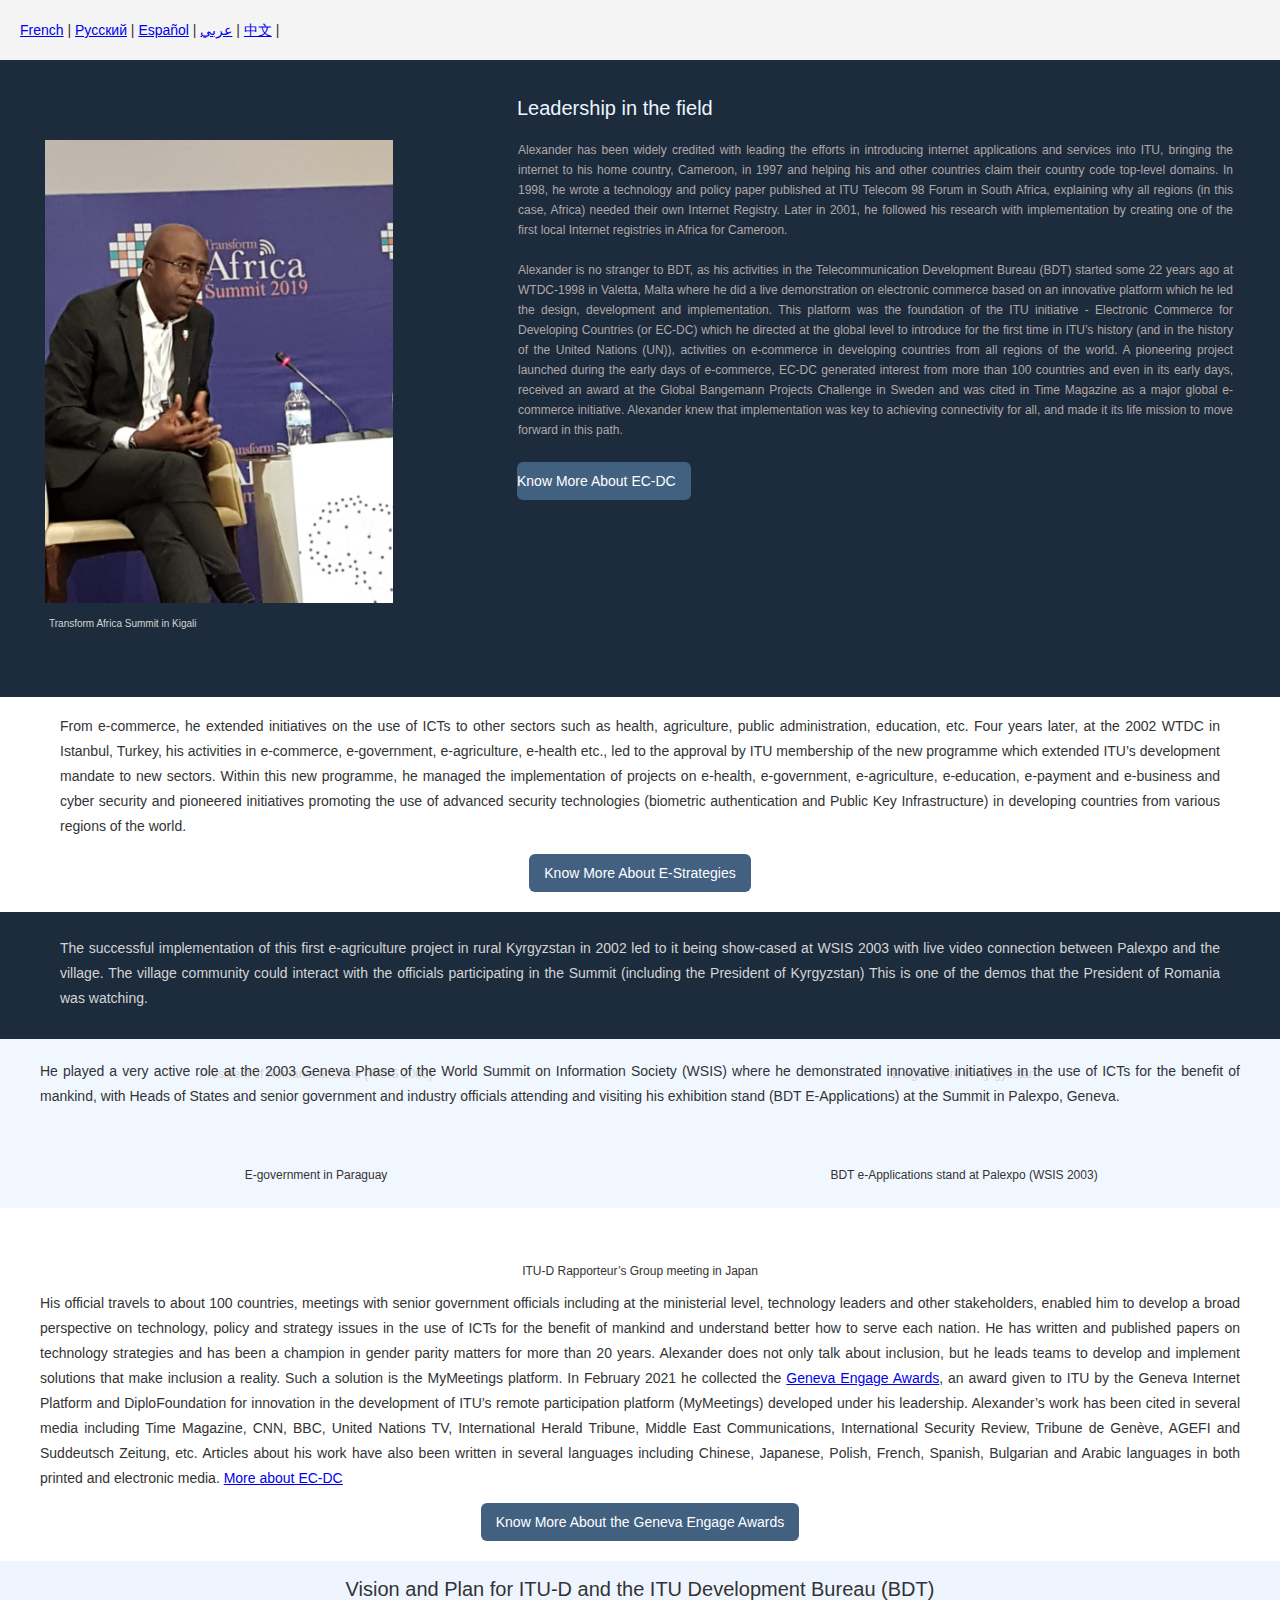
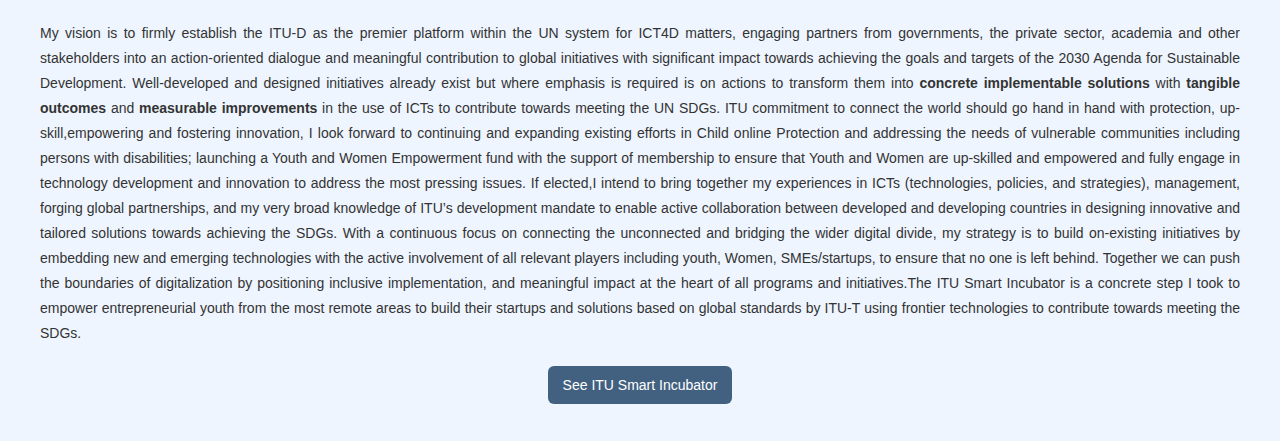
==== activities.html @ 1b5bf7fe "brougth the activities in the same server" ====
<!DOCTYPE html><!-- Last Published: Wed Jun 15 2022 02:42:24 GMT+0000 (Coordinated Universal Time) -->
<html>
<head>
    <meta charset="utf-8"/>
    <title>N4BDT Activities</title>
    <link href="./styles/da8c0a6a6.css" rel="stylesheet" type="text/css"/>
    <script src="webfont.js" type="text/javascript"></script>
    <script type="text/javascript">
        WebFont.load({  google: {    families: ["Montserrat:100,100italic,200,200italic,300,300italic,400,400italic,500,500italic,600,600italic,700,700italic,800,800italic,900,900italic","Droid Sans:400,700","Roboto:100,100italic,300,300italic,regular,italic,500,500italic,700,700italic,900,900italic"]  }});
    </script>
    <!--[if lt IE 9]><script src="https://cdnjs.cloudflare.com/ajax/libs/html5shiv/3.7.3/html5shiv.min.js" type="text/javascript"></script><![endif]-->
    <script type="text/javascript">!function(o,c){var n=c.documentElement,t=" w-mod-";n.className+=t+"js",("ontouchstart"in o||o.DocumentTouch&&c instanceof DocumentTouch)&&(n.className+=t+"touch")}(window,document);</script>
    <link href="./img/favicon.ico" rel="shortcut icon" type="image/x-icon"/>
    <link href="./img/webclip.png" rel="apple-touch-icon"/>
    <script async="" src="https://www.googletagmanager.com/gtag/js?id=UA-208286890-1"></script>
    <script type="text/javascript">
        window.dataLayer = window.dataLayer || [];function gtag(){dataLayer.push(arguments);}gtag('js', new Date());gtag('config', 'UA-208286890-1', {'anonymize_ip': false});
    </script>
</head>
<body class="body-4">
   <header id="nav" class="sticky-nav">
        <a href="https://fr.n4bdt.org">French</a> |
        <a href="https://ru.n4bdt.org">Русский</a> |
        <a href="https://sp.n4bdt.org">Español</a> |
        <a href="https://ar.n4bdt.org">عربي</a> |
        <a href="https://ch.n4bdt.org">中文</a> |
    </header>
    <div class="div-block-2" style="margin-top: 0px !important">
        <div class="w-layout-grid grid-2">
            <div>
                <img src="./img/image219.jpeg" loading="lazy" alt="" class="image-25"/>
                <p class="paragraph-32">Transform Africa Summit in Kigali</p>
            </div>
            <div class="div-block-3">
                <h1 class="heading-3">
                    <strong class="bold-text-4">Leadership in the field</strong>
                </h1>
                <p class="paragraph-4">Alexander has been widely credited with leading the efforts in introducing internet applications and services into ITU, bringing the internet to his home country, Cameroon, in 1997 and helping his and other countries claim their country code top-level domains. In 1998, he wrote a technology and policy paper published at ITU Telecom 98 Forum in South Africa, explaining why all regions (in this case, Africa) needed their own Internet Registry.  Later in 2001, he followed his research with implementation by creating one of the first local Internet registries in Africa for Cameroon.<br/><br/>Alexander is no stranger to BDT, as his<span> </span>activities in the Telecommunication Development Bureau (BDT) started some 22 years ago at WTDC-1998 in Valetta, Malta where he did a live demonstration on electronic commerce based on an innovative platform which he led the design, development and implementation. This platform was the foundation of the ITU initiative - Electronic Commerce for Developing Countries (or EC-DC) which he directed at the global level to introduce for the first time in ITU’s history (and in the history of the United Nations (UN)), activities on e-commerce in developing countries from all regions of the world. A pioneering project launched during the early days of e-commerce, EC-DC generated interest from more than 100 countries and even in its early days, received an award at the Global Bangemann Projects Challenge in Sweden and was cited in Time Magazine as a major global e-commerce initiative. Alexander knew that implementation was key to achieving connectivity for all, and made it its life mission to move forward in this path.</p>
                <a href="./docs/ecomercefordevcountries.pdf" target="_blank" class="button w-button">Know More About EC-DC</a>
            </div>
        </div>
    </div>
    <div class="div-block-4">
        <p class="paragraph-5">From e-commerce, he extended initiatives on the use of ICTs to other sectors such as health, agriculture, public administration, education, etc. Four years later, at the 2002 WTDC in Istanbul, Turkey, his activities in e-commerce, e-government, e-agriculture, e-health etc., led to the approval by ITU membership of the new programme which extended ITU’s development mandate to new sectors. Within this new programme, he managed the implementation of projects on e-health, e-government, e-agriculture, e-education, e-payment and e-business and cyber security and pioneered initiatives promoting the use of advanced security technologies (biometric authentication and Public Key Infrastructure) in developing countries from various regions of the world. </p>
        <div class="container w-container">
            <a href="./docs/estrategy.pdf" target="_blank" class="button-4 w-button">Know More About E-Strategies</a>
        </div>
    </div>
    <div class="div-block-6">
        <div class="div-block-14">
            <p class="paragraph-25">The successful implementation of this first e-agriculture project in rural Kyrgyzstan in 2002 led to it being show-cased at WSIS 2003 with live video connection between Palexpo and the village. The village community could interact with the officials participating in the Summit (including the President of Kyrgyzstan)  This is one of the demos that the President of Romania was watching.</p>
        </div>
        <div class="w-layout-grid grid-9">
            <div>
                <img src="./img/image729.jpeg" loading="lazy" sizes="(max-width: 991px) 80vw, 724px" srcset="https://uploads-ssl.webflow.com/611255f95ae491f7e7620aaa/6112893c8673d659bdb9cbd0_image7-29-p-500.jpeg 500w, https://uploads-ssl.webflow.com/611255f95ae491f7e7620aaa/6112893c8673d659bdb9cbd0_image7-29.jpeg 724w" alt="" class="image-21"/>
                <p class="caption">President of Romania at stand (WSIS 2003)</p>
            </div>
            <div>
                <img src="./img/image423.png" loading="lazy" sizes="(max-width: 2555px) 80vw, 2044px" srcset="https://uploads-ssl.webflow.com/611255f95ae491f7e7620aaa/6115574968151b0cdbc6b44f_image4-23-p-500.png 500w, https://uploads-ssl.webflow.com/611255f95ae491f7e7620aaa/6115574968151b0cdbc6b44f_image4-23-p-800.png 800w, https://uploads-ssl.webflow.com/611255f95ae491f7e7620aaa/6115574968151b0cdbc6b44f_image4-23.png 2044w" alt="" class="image-22"/>
                <p class="caption">E-agriculture in Kyrgyzstan</p>
            </div>
        </div>
    </div>
    <div class="div-block-15">
        <div>
            <p class="paragraph-28">He played a very active role at the 2003 Geneva Phase of the World Summit on Information Society (WSIS) where he demonstrated innovative initiatives in the use of ICTs for the benefit of mankind, with Heads of States and senior government and industry officials attending and visiting his exhibition stand (BDT E-Applications) at the Summit in Palexpo, Geneva.<br/></p>
            <div class="w-layout-grid grid-11">
                <div>
                    <img src="./img/image525.png" loading="lazy" sizes="(max-width: 3025px) 80vw, 2420px" srcset="https://uploads-ssl.webflow.com/611255f95ae491f7e7620aaa/611557494b06390a2fb1e09f_image5-25-p-500.png 500w, https://uploads-ssl.webflow.com/611255f95ae491f7e7620aaa/611557494b06390a2fb1e09f_image5-25-p-800.png 800w, https://uploads-ssl.webflow.com/611255f95ae491f7e7620aaa/611557494b06390a2fb1e09f_image5-25-p-1080.png 1080w, https://uploads-ssl.webflow.com/611255f95ae491f7e7620aaa/611557494b06390a2fb1e09f_image5-25.png 2420w" alt="" class="image-23"/>
                    <p class="caption2">E-government in Paraguay</p>
                </div>
                <div>
                    <img src="./img/image831.png" loading="lazy" sizes="(max-width: 3025px) 80vw, 2420px" srcset="https://uploads-ssl.webflow.com/611255f95ae491f7e7620aaa/6115598e694b5a31dc056002_image8-31%201-p-500.png 500w, https://uploads-ssl.webflow.com/611255f95ae491f7e7620aaa/6115598e694b5a31dc056002_image8-31%201-p-800.png 800w, https://uploads-ssl.webflow.com/611255f95ae491f7e7620aaa/6115598e694b5a31dc056002_image8-31%201-p-1080.png 1080w, https://uploads-ssl.webflow.com/611255f95ae491f7e7620aaa/6115598e694b5a31dc056002_image8-31%201.png 2420w" alt="" class="image-24"/>
                    <p class="caption2">BDT e-Applications stand at Palexpo (WSIS 2003)</p>
                </div>
            </div>
        </div>
    </div>
    <div class="div-block-9">
        <img src="./img/image627.jpeg" loading="lazy" sizes="(max-width: 1439px) 100vw, (max-width: 1919px) 87vw, 1523px" srcset="https://uploads-ssl.webflow.com/611255f95ae491f7e7620aaa/61127cfb7c02cfc8adfd0aab_image6-27-p-500.jpeg 500w, https://uploads-ssl.webflow.com/611255f95ae491f7e7620aaa/61127cfb7c02cfc8adfd0aab_image6-27-p-1080.jpeg 1080w, https://uploads-ssl.webflow.com/611255f95ae491f7e7620aaa/61127cfb7c02cfc8adfd0aab_image6-27.jpeg 1484w" alt="" class="image-6"/>
        <p class="paragraph-14">ITU-D Rapporteur’s Group meeting in Japan</p>
        <p class="paragraph-13">His official travels to about 100 countries, meetings with senior government officials including at the ministerial level, technology leaders and other stakeholders, enabled him to develop a broad perspective on technology, policy and strategy issues in the use of ICTs for the benefit of mankind and understand better how to serve each nation.  He has written and published papers on technology strategies and has been a champion in gender parity matters for more than 20 years.  Alexander does not only talk about inclusion, but he leads teams to develop and implement solutions that make inclusion a reality. Such a solution is the MyMeetings platform. In February 2021 he collected the 
            <a href="https://drive.google.com/file/d/1kHCdDed9Z9CVtjEXbZusW13qW_xwIdVW/view?usp=sharing" target="_blank">Geneva Engage Awards</a>, an award given to ITU by the Geneva Internet Platform and DiploFoundation for innovation in the development of ITU’s remote participation platform (MyMeetings) developed under his leadership. Alexander’s work has been cited in several media including Time Magazine, CNN, BBC, United Nations TV, International Herald Tribune, Middle East Communications, International Security Review, Tribune de Genève, AGEFI and Suddeutsch Zeitung, etc. Articles about his work have also been written in several languages including Chinese, Japanese, Polish, French, Spanish, Bulgarian and Arabic languages in both printed and electronic media. 
            <a href="./docs/ECDC.pdf">More about EC-DC</a>
        </p>
    </div>
    <div class="container-3 w-container">
        <a href="#" class="button-5 w-button">Know More About the Geneva Engage Awards</a>
    </div>
    <div class="div-block-12">
        <h1 class="heading-8">
            <strong class="bold-text-6">Vision and Plan for ITU-D and the ITU Development Bureau (BDT)</strong>
        </h1>
        <p class="paragraph-18">My vision is to firmly establish the ITU-D as the premier platform within the UN system for ICT4D matters, engaging partners from governments, the private sector, academia and other stakeholders into an action-oriented dialogue and meaningful contribution to global initiatives with significant impact towards achieving the goals and targets of the 2030 Agenda for Sustainable Development.  Well-developed and designed initiatives already exist but where emphasis is required is on actions to transform them into <strong>concrete implementable solutions</strong> with <strong>tangible outcomes</strong> and <strong>measurable improvements</strong> in the use of ICTs to contribute towards meeting the UN SDGs. ITU commitment to connect the world should go hand in hand with protection, up-skill,empowering and fostering innovation, I look forward to continuing and expanding existing efforts in Child online Protection and addressing the needs of vulnerable communities including persons with disabilities; launching a Youth and  Women Empowerment fund with the support of membership to ensure that Youth and Women are up-skilled and empowered and fully engage in technology development and innovation to address the most pressing issues. If elected,I intend to bring together my experiences in ICTs (technologies, policies, and strategies), management, forging global partnerships, and my very broad knowledge of ITU’s development mandate to enable active collaboration between developed and developing countries in designing innovative and tailored solutions towards achieving the SDGs. With a continuous focus on connecting the unconnected and bridging the wider digital divide, my strategy is to build on-existing initiatives by embedding new and emerging technologies with the active involvement of all relevant players including youth, Women, SMEs/startups, to ensure that no one is left behind. Together we can push the boundaries of digitalization by positioning inclusive implementation, and meaningful impact at the heart of all programs and initiatives.The ITU Smart Incubator is a concrete step I took to empower entrepreneurial youth from the most remote areas to build their startups and solutions based on global standards by ITU-T using frontier technologies to contribute towards meeting the SDGs.</p>
        <div class="container-4 w-container">
            <a href="https://incubator.itu.int/" target="_blank" class="button-6 w-button">See ITU Smart Incubator</a>
        </div>
    </div>
    <div class="div-block-16">
    </div>
    <script src="./scripts/jquery.js" type="text/javascript" integrity="sha256-9/aliU8dGd2tb6OSsuzixeV4y/faTqgFtohetphbbj0=" crossorigin="anonymous"></script>
    <script src="./scripts/webflow.js" type="text/javascript"></script>
    <!--[if lte IE 9]><script src="//cdnjs.cloudflare.com/ajax/libs/placeholders/3.0.2/placeholders.min.js"></script><![endif]-->
</body>
</html>
---- styles/da8c0a6a6.css ----
/* Generated on: Wed Jun 15 2022 02:42:23 GMT+0000 (Coordinated Universal Time) */
/* ==========================================================================
   normalize.css v3.0.3 | MIT License | github.com/necolas/normalize.css 
   ========================================================================== */
/*! normalize.css v3.0.3 | MIT License | github.com/necolas/normalize.css */html{font-family:sans-serif;-ms-text-size-adjust:100%;-webkit-text-size-adjust:100%}body{margin:0}article,aside,details,figcaption,figure,footer,header,hgroup,main,menu,nav,section,summary{display:block}audio,canvas,progress,video{display:inline-block;vertical-align:baseline}audio:not([controls]){display:none;height:0}[hidden],template{display:none}a{background-color:transparent}a:active,a:hover{outline:0}abbr[title]{border-bottom:1px dotted}b,strong{font-weight:bold}dfn{font-style:italic}h1{font-size:2em;margin:.67em 0}mark{background:#ff0;color:#000}small{font-size:80%}sub,sup{font-size:75%;line-height:0;position:relative;vertical-align:baseline}sup{top:-0.5em}sub{bottom:-0.25em}img{border:0}svg:not(:root){overflow:hidden}figure{margin:1em 40px}hr{box-sizing:content-box;height:0}pre{overflow:auto}code,kbd,pre,samp{font-family:monospace,monospace;font-size:1em}button,input,optgroup,select,textarea{color:inherit;font:inherit;margin:0}button{overflow:visible}button,select{text-transform:none}button,html input[type="button"],input[type="reset"]{-webkit-appearance:button;cursor:pointer}button[disabled],html input[disabled]{cursor:default}button::-moz-focus-inner,input::-moz-focus-inner{border:0;padding:0}input{line-height:normal}input[type='checkbox'],input[type='radio']{box-sizing:border-box;padding:0}input[type='number']::-webkit-inner-spin-button,input[type='number']::-webkit-outer-spin-button{height:auto}input[type='search']{-webkit-appearance:none}input[type='search']::-webkit-search-cancel-button,input[type='search']::-webkit-search-decoration{-webkit-appearance:none}fieldset{border:1px solid #c0c0c0;margin:0 2px;padding:.35em .625em .75em}legend{border:0;padding:0}textarea{overflow:auto}optgroup{font-weight:bold}table{border-collapse:collapse;border-spacing:0}td,th{padding:0}

/* ==========================================================================
   Start of base Webflow CSS - If you're looking for some ultra-clean CSS, skip the boilerplate and see the unminified code below.
   ========================================================================== */
   @font-face{font-family:'webflow-icons';src:url("[data-uri]") format('truetype');font-weight:normal;font-style:normal}[class^="w-icon-"],[class*=" w-icon-"]{font-family:'webflow-icons' !important;speak:none;font-style:normal;font-weight:normal;font-variant:normal;text-transform:none;line-height:1;-webkit-font-smoothing:antialiased;-moz-osx-font-smoothing:grayscale}.w-icon-slider-right:before{content:"\e600"}.w-icon-slider-left:before{content:"\e601"}.w-icon-nav-menu:before{content:"\e602"}.w-icon-arrow-down:before,.w-icon-dropdown-toggle:before{content:"\e603"}.w-icon-file-upload-remove:before{content:"\e900"}.w-icon-file-upload-icon:before{content:"\e903"}*{-webkit-box-sizing:border-box;-moz-box-sizing:border-box;box-sizing:border-box}html{height:100%}body{margin:0;min-height:100%;background-color:#fff;font-family:Arial,sans-serif;font-size:14px;line-height:20px;color:#333}img{max-width:100%;vertical-align:middle;display:inline-block}html.w-mod-touch *{background-attachment:scroll !important}.w-block{display:block}.w-inline-block{max-width:100%;display:inline-block}.w-clearfix:before,.w-clearfix:after{content:" ";display:table;grid-column-start:1;grid-row-start:1;grid-column-end:2;grid-row-end:2}.w-clearfix:after{clear:both}.w-hidden{display:none}.w-button{display:inline-block;padding:9px 15px;background-color:#3898EC;color:white;border:0;line-height:inherit;text-decoration:none;cursor:pointer;border-radius:0}input.w-button{-webkit-appearance:button}html[data-w-dynpage] [data-w-cloak]{color:transparent !important}.w-webflow-badge,.w-webflow-badge *{position:static;left:auto;top:auto;right:auto;bottom:auto;z-index:auto;display:block;visibility:visible;overflow:visible;overflow-x:visible;overflow-y:visible;box-sizing:border-box;width:auto;height:auto;max-height:none;max-width:none;min-height:0;min-width:0;margin:0;padding:0;float:none;clear:none;border:0 none transparent;border-radius:0;background:none;background-image:none;background-position:0 0;background-size:auto auto;background-repeat:repeat;background-origin:padding-box;background-clip:border-box;background-attachment:scroll;background-color:transparent;box-shadow:none;opacity:1;transform:none;transition:none;direction:ltr;font-family:inherit;font-weight:inherit;color:inherit;font-size:inherit;line-height:inherit;font-style:inherit;font-variant:inherit;text-align:inherit;letter-spacing:inherit;text-decoration:inherit;text-indent:0;text-transform:inherit;list-style-type:disc;text-shadow:none;font-smoothing:auto;vertical-align:baseline;cursor:inherit;white-space:inherit;word-break:normal;word-spacing:normal;word-wrap:normal}.w-webflow-badge{position:fixed !important;display:inline-block !important;visibility:visible !important;z-index:2147483647 !important;top:auto !important;right:12px !important;bottom:12px !important;left:auto !important;color:#AAADB0 !important;background-color:#fff !important;border-radius:3px !important;padding:6px 8px 6px 6px !important;font-size:12px !important;opacity:1 !important;line-height:14px !important;text-decoration:none !important;transform:none !important;margin:0 !important;width:auto !important;height:auto !important;overflow:visible !important;white-space:nowrap;box-shadow:0 0 0 1px rgba(0,0,0,0.1),0 1px 3px rgba(0,0,0,0.1);cursor:pointer}.w-webflow-badge>img{display:inline-block !important;visibility:visible !important;opacity:1 !important;vertical-align:middle !important}h1,h2,h3,h4,h5,h6{font-weight:bold;margin-bottom:10px}h1{font-size:38px;line-height:44px;margin-top:20px}h2{font-size:32px;line-height:36px;margin-top:20px}h3{font-size:24px;line-height:30px;margin-top:20px}h4{font-size:18px;line-height:24px;margin-top:10px}h5{font-size:14px;line-height:20px;margin-top:10px}h6{font-size:12px;line-height:18px;margin-top:10px}p{margin-top:0;margin-bottom:10px}blockquote{margin:0 0 10px 0;padding:10px 20px;border-left:5px solid #E2E2E2;font-size:18px;line-height:22px}figure{margin:0;margin-bottom:10px}figcaption{margin-top:5px;text-align:center}ul,ol{margin-top:0;margin-bottom:10px;padding-left:40px}.w-list-unstyled{padding-left:0;list-style:none}.w-embed:before,.w-embed:after{content:" ";display:table;grid-column-start:1;grid-row-start:1;grid-column-end:2;grid-row-end:2}.w-embed:after{clear:both}.w-video{width:100%;position:relative;padding:0}.w-video iframe,.w-video object,.w-video embed{position:absolute;top:0;left:0;width:100%;height:100%;border:none}fieldset{padding:0;margin:0;border:0}button,html input[type='button'],input[type='reset']{border:0;cursor:pointer;-webkit-appearance:button}.w-form{margin:0 0 15px}.w-form-done{display:none;padding:20px;text-align:center;background-color:#dddddd}.w-form-fail{display:none;margin-top:10px;padding:10px;background-color:#ffdede}label{display:block;margin-bottom:5px;font-weight:bold}.w-input,.w-select{display:block;width:100%;height:38px;padding:8px 12px;margin-bottom:10px;font-size:14px;line-height:1.42857143;color:#333333;vertical-align:middle;background-color:#ffffff;border:1px solid #cccccc}.w-input:-moz-placeholder,.w-select:-moz-placeholder{color:#999}.w-input::-moz-placeholder,.w-select::-moz-placeholder{color:#999;opacity:1}.w-input:-ms-input-placeholder,.w-select:-ms-input-placeholder{color:#999}.w-input::-webkit-input-placeholder,.w-select::-webkit-input-placeholder{color:#999}.w-input:focus,.w-select:focus{border-color:#3898EC;outline:0}.w-input[disabled],.w-select[disabled],.w-input[readonly],.w-select[readonly],fieldset[disabled] .w-input,fieldset[disabled] .w-select{cursor:not-allowed;background-color:#eeeeee}textarea.w-input,textarea.w-select{height:auto}.w-select{background-color:#f3f3f3}.w-select[multiple]{height:auto}.w-form-label{display:inline-block;cursor:pointer;font-weight:normal;margin-bottom:0}.w-radio{display:block;margin-bottom:5px;padding-left:20px}.w-radio:before,.w-radio:after{content:" ";display:table;grid-column-start:1;grid-row-start:1;grid-column-end:2;grid-row-end:2}.w-radio:after{clear:both}.w-radio-input{margin:4px 0 0;margin-top:1px \9;line-height:normal;float:left;margin-left:-20px}.w-radio-input{margin-top:3px}.w-file-upload{display:block;margin-bottom:10px}.w-file-upload-input{width:.1px;height:.1px;opacity:0;overflow:hidden;position:absolute;z-index:-100}.w-file-upload-default,.w-file-upload-uploading,.w-file-upload-success{display:inline-block;color:#333333}.w-file-upload-error{display:block;margin-top:10px}.w-file-upload-default.w-hidden,.w-file-upload-uploading.w-hidden,.w-file-upload-error.w-hidden,.w-file-upload-success.w-hidden{display:none}.w-file-upload-uploading-btn{display:flex;font-size:14px;font-weight:normal;cursor:pointer;margin:0;padding:8px 12px;border:1px solid #cccccc;background-color:#fafafa}.w-file-upload-file{display:flex;flex-grow:1;justify-content:space-between;margin:0;padding:8px 9px 8px 11px;border:1px solid #cccccc;background-color:#fafafa}.w-file-upload-file-name{font-size:14px;font-weight:normal;display:block}.w-file-remove-link{margin-top:3px;margin-left:10px;width:auto;height:auto;padding:3px;display:block;cursor:pointer}.w-icon-file-upload-remove{margin:auto;font-size:10px}.w-file-upload-error-msg{display:inline-block;color:#ea384c;padding:2px 0}.w-file-upload-info{display:inline-block;line-height:38px;padding:0 12px}.w-file-upload-label{display:inline-block;font-size:14px;font-weight:normal;cursor:pointer;margin:0;padding:8px 12px;border:1px solid #cccccc;background-color:#fafafa}.w-icon-file-upload-icon,.w-icon-file-upload-uploading{display:inline-block;margin-right:8px;width:20px}.w-icon-file-upload-uploading{height:20px}.w-container{margin-left:auto;margin-right:auto;max-width:940px}.w-container:before,.w-container:after{content:" ";display:table;grid-column-start:1;grid-row-start:1;grid-column-end:2;grid-row-end:2}.w-container:after{clear:both}.w-container .w-row{margin-left:-10px;margin-right:-10px}.w-row:before,.w-row:after{content:" ";display:table;grid-column-start:1;grid-row-start:1;grid-column-end:2;grid-row-end:2}.w-row:after{clear:both}.w-row .w-row{margin-left:0;margin-right:0}.w-col{position:relative;float:left;width:100%;min-height:1px;padding-left:10px;padding-right:10px}.w-col .w-col{padding-left:0;padding-right:0}.w-col-1{width:8.33333333%}.w-col-2{width:16.66666667%}.w-col-3{width:25%}.w-col-4{width:33.33333333%}.w-col-5{width:41.66666667%}.w-col-6{width:50%}.w-col-7{width:58.33333333%}.w-col-8{width:66.66666667%}.w-col-9{width:75%}.w-col-10{width:83.33333333%}.w-col-11{width:91.66666667%}.w-col-12{width:100%}.w-hidden-main{display:none !important}@media screen and (max-width:991px){.w-container{max-width:728px}.w-hidden-main{display:inherit !important}.w-hidden-medium{display:none !important}.w-col-medium-1{width:8.33333333%}.w-col-medium-2{width:16.66666667%}.w-col-medium-3{width:25%}.w-col-medium-4{width:33.33333333%}.w-col-medium-5{width:41.66666667%}.w-col-medium-6{width:50%}.w-col-medium-7{width:58.33333333%}.w-col-medium-8{width:66.66666667%}.w-col-medium-9{width:75%}.w-col-medium-10{width:83.33333333%}.w-col-medium-11{width:91.66666667%}.w-col-medium-12{width:100%}.w-col-stack{width:100%;left:auto;right:auto}}@media screen and (max-width:767px){.w-hidden-main{display:inherit !important}.w-hidden-medium{display:inherit !important}.w-hidden-small{display:none !important}.w-row,.w-container .w-row{margin-left:0;margin-right:0}.w-col{width:100%;left:auto;right:auto}.w-col-small-1{width:8.33333333%}.w-col-small-2{width:16.66666667%}.w-col-small-3{width:25%}.w-col-small-4{width:33.33333333%}.w-col-small-5{width:41.66666667%}.w-col-small-6{width:50%}.w-col-small-7{width:58.33333333%}.w-col-small-8{width:66.66666667%}.w-col-small-9{width:75%}.w-col-small-10{width:83.33333333%}.w-col-small-11{width:91.66666667%}.w-col-small-12{width:100%}}@media screen and (max-width:479px){.w-container{max-width:none}.w-hidden-main{display:inherit !important}.w-hidden-medium{display:inherit !important}.w-hidden-small{display:inherit !important}.w-hidden-tiny{display:none !important}.w-col{width:100%}.w-col-tiny-1{width:8.33333333%}.w-col-tiny-2{width:16.66666667%}.w-col-tiny-3{width:25%}.w-col-tiny-4{width:33.33333333%}.w-col-tiny-5{width:41.66666667%}.w-col-tiny-6{width:50%}.w-col-tiny-7{width:58.33333333%}.w-col-tiny-8{width:66.66666667%}.w-col-tiny-9{width:75%}.w-col-tiny-10{width:83.33333333%}.w-col-tiny-11{width:91.66666667%}.w-col-tiny-12{width:100%}}.w-widget{position:relative}.w-widget-map{width:100%;height:400px}.w-widget-map label{width:auto;display:inline}.w-widget-map img{max-width:inherit}.w-widget-map .gm-style-iw{text-align:center}.w-widget-map .gm-style-iw>button{display:none !important}.w-widget-twitter{overflow:hidden}.w-widget-twitter-count-shim{display:inline-block;vertical-align:top;position:relative;width:28px;height:20px;text-align:center;background:white;border:#758696 solid 1px;border-radius:3px}.w-widget-twitter-count-shim *{pointer-events:none;-webkit-user-select:none;-moz-user-select:none;-ms-user-select:none;user-select:none}.w-widget-twitter-count-shim .w-widget-twitter-count-inner{position:relative;font-size:15px;line-height:12px;text-align:center;color:#999;font-family:serif}.w-widget-twitter-count-shim .w-widget-twitter-count-clear{position:relative;display:block}.w-widget-twitter-count-shim.w--large{width:36px;height:28px}.w-widget-twitter-count-shim.w--large .w-widget-twitter-count-inner{font-size:18px;line-height:18px}.w-widget-twitter-count-shim:not(.w--vertical){margin-left:5px;margin-right:8px}.w-widget-twitter-count-shim:not(.w--vertical).w--large{margin-left:6px}.w-widget-twitter-count-shim:not(.w--vertical):before,.w-widget-twitter-count-shim:not(.w--vertical):after{top:50%;left:0;border:solid transparent;content:' ';height:0;width:0;position:absolute;pointer-events:none}.w-widget-twitter-count-shim:not(.w--vertical):before{border-color:rgba(117,134,150,0);border-right-color:#5d6c7b;border-width:4px;margin-left:-9px;margin-top:-4px}.w-widget-twitter-count-shim:not(.w--vertical).w--large:before{border-width:5px;margin-left:-10px;margin-top:-5px}.w-widget-twitter-count-shim:not(.w--vertical):after{border-color:rgba(255,255,255,0);border-right-color:white;border-width:4px;margin-left:-8px;margin-top:-4px}.w-widget-twitter-count-shim:not(.w--vertical).w--large:after{border-width:5px;margin-left:-9px;margin-top:-5px}.w-widget-twitter-count-shim.w--vertical{width:61px;height:33px;margin-bottom:8px}.w-widget-twitter-count-shim.w--vertical:before,.w-widget-twitter-count-shim.w--vertical:after{top:100%;left:50%;border:solid transparent;content:' ';height:0;width:0;position:absolute;pointer-events:none}.w-widget-twitter-count-shim.w--vertical:before{border-color:rgba(117,134,150,0);border-top-color:#5d6c7b;border-width:5px;margin-left:-5px}.w-widget-twitter-count-shim.w--vertical:after{border-color:rgba(255,255,255,0);border-top-color:white;border-width:4px;margin-left:-4px}.w-widget-twitter-count-shim.w--vertical .w-widget-twitter-count-inner{font-size:18px;line-height:22px}.w-widget-twitter-count-shim.w--vertical.w--large{width:76px}.w-background-video{position:relative;overflow:hidden;height:500px;color:white}.w-background-video>video{background-size:cover;background-position:50% 50%;position:absolute;margin:auto;width:100%;height:100%;right:-100%;bottom:-100%;top:-100%;left:-100%;object-fit:cover;z-index:-100}.w-background-video>video::-webkit-media-controls-start-playback-button{display:none !important;-webkit-appearance:none}.w-background-video--control{position:absolute;bottom:1em;right:1em;background-color:transparent;padding:0}.w-background-video--control>[hidden]{display:none !important}.w-slider{position:relative;height:300px;text-align:center;background:#dddddd;clear:both;-webkit-tap-highlight-color:rgba(0,0,0,0);tap-highlight-color:rgba(0,0,0,0)}.w-slider-mask{position:relative;display:block;overflow:hidden;z-index:1;left:0;right:0;height:100%;white-space:nowrap}.w-slide{position:relative;display:inline-block;vertical-align:top;width:100%;height:100%;white-space:normal;text-align:left}.w-slider-nav{position:absolute;z-index:2;top:auto;right:0;bottom:0;left:0;margin:auto;padding-top:10px;height:40px;text-align:center;-webkit-tap-highlight-color:rgba(0,0,0,0);tap-highlight-color:rgba(0,0,0,0)}.w-slider-nav.w-round>div{border-radius:100%}.w-slider-nav.w-num>div{width:auto;height:auto;padding:.2em .5em;font-size:inherit;line-height:inherit}.w-slider-nav.w-shadow>div{box-shadow:0 0 3px rgba(51,51,51,0.4)}.w-slider-nav-invert{color:#fff}.w-slider-nav-invert>div{background-color:rgba(34,34,34,0.4)}.w-slider-nav-invert>div.w-active{background-color:#222}.w-slider-dot{position:relative;display:inline-block;width:1em;height:1em;background-color:rgba(255,255,255,0.4);cursor:pointer;margin:0 3px .5em;transition:background-color 100ms,color 100ms}.w-slider-dot.w-active{background-color:#fff}.w-slider-dot:focus{outline:none;box-shadow:0 0 0 2px #fff}.w-slider-dot:focus.w-active{box-shadow:none}.w-slider-arrow-left,.w-slider-arrow-right{position:absolute;width:80px;top:0;right:0;bottom:0;left:0;margin:auto;cursor:pointer;overflow:hidden;color:white;font-size:40px;-webkit-tap-highlight-color:rgba(0,0,0,0);tap-highlight-color:rgba(0,0,0,0);-webkit-user-select:none;-moz-user-select:none;-ms-user-select:none;user-select:none}.w-slider-arrow-left [class^='w-icon-'],.w-slider-arrow-right [class^='w-icon-'],.w-slider-arrow-left [class*=' w-icon-'],.w-slider-arrow-right [class*=' w-icon-']{position:absolute}.w-slider-arrow-left:focus,.w-slider-arrow-right:focus{outline:0}.w-slider-arrow-left{z-index:3;right:auto}.w-slider-arrow-right{z-index:4;left:auto}.w-icon-slider-left,.w-icon-slider-right{top:0;right:0;bottom:0;left:0;margin:auto;width:1em;height:1em}.w-slider-aria-label{border:0;clip:rect(0 0 0 0);height:1px;margin:-1px;overflow:hidden;padding:0;position:absolute;width:1px}.w-slider-force-show{display:block !important}.w-dropdown{display:inline-block;position:relative;text-align:left;margin-left:auto;margin-right:auto;z-index:900}.w-dropdown-btn,.w-dropdown-toggle,.w-dropdown-link{position:relative;vertical-align:top;text-decoration:none;color:#222222;padding:20px;text-align:left;margin-left:auto;margin-right:auto;white-space:nowrap}.w-dropdown-toggle{-webkit-user-select:none;-moz-user-select:none;-ms-user-select:none;user-select:none;display:inline-block;cursor:pointer;padding-right:40px}.w-dropdown-toggle:focus{outline:0}.w-icon-dropdown-toggle{position:absolute;top:0;right:0;bottom:0;margin:auto;margin-right:20px;width:1em;height:1em}.w-dropdown-list{position:absolute;background:#dddddd;display:none;min-width:100%}.w-dropdown-list.w--open{display:block}.w-dropdown-link{padding:10px 20px;display:block;color:#222222}.w-dropdown-link.w--current{color:#0082f3}.w-dropdown-link:focus{outline:0}@media screen and (max-width:767px){.w-nav-brand{padding-left:10px}}.w-lightbox-backdrop{color:#000;cursor:auto;font-family:serif;font-size:medium;font-style:normal;font-variant:normal;font-weight:normal;letter-spacing:normal;line-height:normal;list-style:disc;text-align:start;text-indent:0;text-shadow:none;text-transform:none;visibility:visible;white-space:normal;word-break:normal;word-spacing:normal;word-wrap:normal;position:fixed;top:0;right:0;bottom:0;left:0;color:#fff;font-family:"Helvetica Neue",Helvetica,Ubuntu,"Segoe UI",Verdana,sans-serif;font-size:17px;line-height:1.2;font-weight:300;text-align:center;background:rgba(0,0,0,0.9);z-index:2000;outline:0;opacity:0;-webkit-user-select:none;-moz-user-select:none;-ms-user-select:none;-webkit-tap-highlight-color:transparent;-webkit-transform:translate(0, 0)}.w-lightbox-backdrop,.w-lightbox-container{height:100%;overflow:auto;-webkit-overflow-scrolling:touch}.w-lightbox-content{position:relative;height:100vh;overflow:hidden}.w-lightbox-view{position:absolute;width:100vw;height:100vh;opacity:0}.w-lightbox-view:before{content:"";height:100vh}.w-lightbox-group,.w-lightbox-group .w-lightbox-view,.w-lightbox-group .w-lightbox-view:before{height:86vh}.w-lightbox-frame,.w-lightbox-view:before{display:inline-block;vertical-align:middle}.w-lightbox-figure{position:relative;margin:0}.w-lightbox-group .w-lightbox-figure{cursor:pointer}.w-lightbox-img{width:auto;height:auto;max-width:none}.w-lightbox-image{display:block;float:none;max-width:100vw;max-height:100vh}.w-lightbox-group .w-lightbox-image{max-height:86vh}.w-lightbox-caption{position:absolute;right:0;bottom:0;left:0;padding:.5em 1em;background:rgba(0,0,0,0.4);text-align:left;text-overflow:ellipsis;white-space:nowrap;overflow:hidden}.w-lightbox-embed{position:absolute;top:0;right:0;bottom:0;left:0;width:100%;height:100%}.w-lightbox-control{position:absolute;top:0;width:4em;background-size:24px;background-repeat:no-repeat;background-position:center;cursor:pointer;-webkit-transition:all .3s;transition:all .3s}.w-lightbox-left{display:none;bottom:0;left:0;background-image:url("[data-uri]")}.w-lightbox-right{display:none;right:0;bottom:0;background-image:url("[data-uri]")}.w-lightbox-close{right:0;height:2.6em;background-image:url("[data-uri]");background-size:18px}.w-lightbox-strip{position:absolute;bottom:0;left:0;right:0;padding:0 1vh;line-height:0;white-space:nowrap;overflow-x:auto;overflow-y:hidden}.w-lightbox-item{display:inline-block;width:10vh;padding:2vh 1vh;box-sizing:content-box;cursor:pointer;-webkit-transform:translate3d(0, 0, 0)}.w-lightbox-active{opacity:.3}.w-lightbox-thumbnail{position:relative;height:10vh;background:#222;overflow:hidden}.w-lightbox-thumbnail-image{position:absolute;top:0;left:0}.w-lightbox-thumbnail .w-lightbox-tall{top:50%;width:100%;-webkit-transform:translate(0, -50%);-ms-transform:translate(0, -50%);transform:translate(0, -50%)}.w-lightbox-thumbnail .w-lightbox-wide{left:50%;height:100%;-webkit-transform:translate(-50%, 0);-ms-transform:translate(-50%, 0);transform:translate(-50%, 0)}.w-lightbox-spinner{position:absolute;top:50%;left:50%;box-sizing:border-box;width:40px;height:40px;margin-top:-20px;margin-left:-20px;border:5px solid rgba(0,0,0,0.4);border-radius:50%;-webkit-animation:spin .8s infinite linear;animation:spin .8s infinite linear}.w-lightbox-spinner:after{content:"";position:absolute;top:-4px;right:-4px;bottom:-4px;left:-4px;border:3px solid transparent;border-bottom-color:#fff;border-radius:50%}.w-lightbox-hide{display:none}.w-lightbox-noscroll{overflow:hidden}@media (min-width:768px){.w-lightbox-content{height:96vh;margin-top:2vh}.w-lightbox-view,.w-lightbox-view:before{height:96vh}.w-lightbox-group,.w-lightbox-group .w-lightbox-view,.w-lightbox-group .w-lightbox-view:before{height:84vh}.w-lightbox-image{max-width:96vw;max-height:96vh}.w-lightbox-group .w-lightbox-image{max-width:82.3vw;max-height:84vh}.w-lightbox-left,.w-lightbox-right{display:block;opacity:.5}.w-lightbox-close{opacity:.8}.w-lightbox-control:hover{opacity:1}}.w-lightbox-inactive,.w-lightbox-inactive:hover{opacity:0}.w-richtext:before,.w-richtext:after{content:" ";display:table;grid-column-start:1;grid-row-start:1;grid-column-end:2;grid-row-end:2}.w-richtext:after{clear:both}.w-richtext[contenteditable="true"]:before,.w-richtext[contenteditable="true"]:after{white-space:initial}.w-richtext ol,.w-richtext ul{overflow:hidden}.w-richtext .w-richtext-figure-selected.w-richtext-figure-type-video div:after,.w-richtext .w-richtext-figure-selected[data-rt-type="video"] div:after{outline:2px solid #2895f7}.w-richtext .w-richtext-figure-selected.w-richtext-figure-type-image div,.w-richtext .w-richtext-figure-selected[data-rt-type="image"] div{outline:2px solid #2895f7}.w-richtext figure.w-richtext-figure-type-video>div:after,.w-richtext figure[data-rt-type="video"]>div:after{content:'';position:absolute;display:none;left:0;top:0;right:0;bottom:0}.w-richtext figure{position:relative;max-width:60%}.w-richtext figure>div:before{cursor:default !important}.w-richtext figure img{width:100%}.w-richtext figure figcaption.w-richtext-figcaption-placeholder{opacity:.6}.w-richtext figure div{font-size:0;color:transparent}.w-richtext figure.w-richtext-figure-type-image,.w-richtext figure[data-rt-type="image"]{display:table}.w-richtext figure.w-richtext-figure-type-image>div,.w-richtext figure[data-rt-type="image"]>div{display:inline-block}.w-richtext figure.w-richtext-figure-type-image>figcaption,.w-richtext figure[data-rt-type="image"]>figcaption{display:table-caption;caption-side:bottom}.w-richtext figure.w-richtext-figure-type-video,.w-richtext figure[data-rt-type="video"]{width:60%;height:0}.w-richtext figure.w-richtext-figure-type-video iframe,.w-richtext figure[data-rt-type="video"] iframe{position:absolute;top:0;left:0;width:100%;height:100%}.w-richtext figure.w-richtext-figure-type-video>div,.w-richtext figure[data-rt-type="video"]>div{width:100%}.w-richtext figure.w-richtext-align-center{margin-right:auto;margin-left:auto;clear:both}.w-richtext figure.w-richtext-align-center.w-richtext-figure-type-image>div,.w-richtext figure.w-richtext-align-center[data-rt-type="image"]>div{max-width:100%}.w-richtext figure.w-richtext-align-normal{clear:both}.w-richtext figure.w-richtext-align-fullwidth{width:100%;max-width:100%;text-align:center;clear:both;display:block;margin-right:auto;margin-left:auto}.w-richtext figure.w-richtext-align-fullwidth>div{display:inline-block;padding-bottom:inherit}.w-richtext figure.w-richtext-align-fullwidth>figcaption{display:block}.w-richtext figure.w-richtext-align-floatleft{float:left;margin-right:15px;clear:none}.w-richtext figure.w-richtext-align-floatright{float:right;margin-left:15px;clear:none}.w-nav{position:relative;background:#dddddd;z-index:1000}.w-nav:before,.w-nav:after{content:" ";display:table;grid-column-start:1;grid-row-start:1;grid-column-end:2;grid-row-end:2}.w-nav:after{clear:both}.w-nav-brand{position:relative;float:left;text-decoration:none;color:#333333}.w-nav-link{position:relative;display:inline-block;vertical-align:top;text-decoration:none;color:#222222;padding:20px;text-align:left;margin-left:auto;margin-right:auto}.w-nav-link.w--current{color:#0082f3}.w-nav-menu{position:relative;float:right}[data-nav-menu-open]{display:block !important;position:absolute;top:100%;left:0;right:0;background:#C8C8C8;text-align:center;overflow:visible;min-width:200px}.w--nav-link-open{display:block;position:relative}.w-nav-overlay{position:absolute;overflow:hidden;display:none;top:100%;left:0;right:0;width:100%}.w-nav-overlay [data-nav-menu-open]{top:0}.w-nav[data-animation="over-left"] .w-nav-overlay{width:auto}.w-nav[data-animation="over-left"] .w-nav-overlay,.w-nav[data-animation="over-left"] [data-nav-menu-open]{right:auto;z-index:1;top:0}.w-nav[data-animation="over-right"] .w-nav-overlay{width:auto}.w-nav[data-animation="over-right"] .w-nav-overlay,.w-nav[data-animation="over-right"] [data-nav-menu-open]{left:auto;z-index:1;top:0}.w-nav-button{position:relative;float:right;padding:18px;font-size:24px;display:none;cursor:pointer;-webkit-tap-highlight-color:rgba(0,0,0,0);tap-highlight-color:rgba(0,0,0,0);-webkit-user-select:none;-moz-user-select:none;-ms-user-select:none;user-select:none}.w-nav-button:focus{outline:0}.w-nav-button.w--open{background-color:#C8C8C8;color:white}.w-nav[data-collapse="all"] .w-nav-menu{display:none}.w-nav[data-collapse="all"] .w-nav-button{display:block}.w--nav-dropdown-open{display:block}.w--nav-dropdown-toggle-open{display:block}.w--nav-dropdown-list-open{position:static}@media screen and (max-width:991px){.w-nav[data-collapse="medium"] .w-nav-menu{display:none}.w-nav[data-collapse="medium"] .w-nav-button{display:block}}@media screen and (max-width:767px){.w-nav[data-collapse="small"] .w-nav-menu{display:none}.w-nav[data-collapse="small"] .w-nav-button{display:block}.w-nav-brand{padding-left:10px}}@media screen and (max-width:479px){.w-nav[data-collapse="tiny"] .w-nav-menu{display:none}.w-nav[data-collapse="tiny"] .w-nav-button{display:block}}.w-tabs{position:relative}.w-tabs:before,.w-tabs:after{content:" ";display:table;grid-column-start:1;grid-row-start:1;grid-column-end:2;grid-row-end:2}.w-tabs:after{clear:both}.w-tab-menu{position:relative}.w-tab-link{position:relative;display:inline-block;vertical-align:top;text-decoration:none;padding:9px 30px;text-align:left;cursor:pointer;color:#222222;background-color:#dddddd}.w-tab-link.w--current{background-color:#C8C8C8}.w-tab-link:focus{outline:0}.w-tab-content{position:relative;display:block;overflow:hidden}.w-tab-pane{position:relative;display:none}.w--tab-active{display:block}@media screen and (max-width:479px){.w-tab-link{display:block}}.w-ix-emptyfix:after{content:""}@keyframes spin{0%{transform:rotate(0deg)}100%{transform:rotate(360deg)}}.w-dyn-empty{padding:10px;background-color:#dddddd}.w-dyn-hide{display:none !important}.w-dyn-bind-empty{display:none !important}.w-condition-invisible{display:none !important}.wf-layout-layout{display:grid !important}.wf-layout-cell{display:flex !important}

   /* ==========================================================================
      Start of custom Webflow CSS
      ========================================================================== */
   .w-layout-grid {
     display: -ms-grid;
     display: grid;
     grid-auto-columns: 1fr;
     -ms-grid-columns: 1fr 1fr;
     grid-template-columns: 1fr 1fr;
     -ms-grid-rows: auto auto;
     grid-template-rows: auto auto;
     grid-row-gap: 16px;
     grid-column-gap: 16px;
   }
   
   a {
     text-decoration: underline;
   }
   
   .hero-overlay {
     display: -webkit-box;
     display: -webkit-flex;
     display: -ms-flexbox;
     display: flex;
     height: 90vh;
     max-height: 780px;
     padding-top: 100px;
     padding-bottom: 100px;
     -webkit-box-pack: center;
     -webkit-justify-content: center;
     -ms-flex-pack: center;
     justify-content: center;
     -webkit-box-align: center;
     -webkit-align-items: center;
     -ms-flex-align: center;
     align-items: center;
     border-radius: 0px;
     background-image: url("https://uploads-ssl.webflow.com/611255f95ae491f7e7620aaa/613877752a669b03c7b5effc_World-Telecom-Policy-Forum-Lisbon-Portugal-2009.jpg");
     background-position: 0px 0px;
     background-size: cover;
     color: #fff;
     background-clip: padding-box;
     -webkit-text-fill-color: inherit;
   }
   
   .centered-container {
     margin-top: 144px;
     -webkit-box-flex: 1;
     -webkit-flex: 1;
     -ms-flex: 1;
     flex: 1;
     text-align: center;
   }
   
   .paragraph {
     font-family: Roboto, sans-serif;
     font-size: 20px;
     line-height: 30px;
     text-align: center;
     text-shadow: 1px 1px 4px #000;
   }
   
   .bold-text {
     font-family: Montserrat, sans-serif;
     font-size: 40px;
     text-shadow: 1px 1px 6px #000;
   }
   
   .heading-2 {
     text-align: center;
   }
   
   .bold-text-2 {
     font-family: Roboto, sans-serif;
     font-size: 20px;
     text-align: center;
   }
   
   .paragraph-2 {
     margin-right: 65px;
     margin-left: 66px;
     font-family: Roboto, sans-serif;
     font-size: 14px;
     line-height: 25px;
     font-weight: 300;
     text-align: justify;
   }
   
   .grid-2 {
     padding-bottom: 0px;
     -ms-grid-rows: auto;
     grid-template-rows: auto;
   }
   
   .bold-text-4 {
     margin-left: -102px;
     font-family: Roboto, sans-serif;
     color: #eef5ff;
     font-size: 20px;
     font-weight: 500;
   }
   
   .paragraph-4 {
     margin-bottom: 22px;
     margin-left: -101px;
     font-family: Roboto, sans-serif;
     color: #b1a7a7;
     font-size: 12px;
     line-height: 20px;
     font-weight: 300;
     text-align: justify;
     text-decoration: none;
   }
   
   .div-block-2 {
     margin-top: 22px;
     margin-bottom: 17px;
     padding-top: 0px;
     padding-bottom: 53px;
     background-color: #1c2c3d;
   }
   
   .image-2 {
     max-width: 80%;
     margin-top: 106px;
     margin-left: 51px;
   }
   
   .div-block-3 {
     margin-right: 47px;
     margin-bottom: -38px;
     margin-left: -29px;
   }
   
   .button {
     margin-bottom: -24px;
     margin-left: -102px;
     padding-left: 0px;
     border-radius: 6px;
     background-color: #426181;
     color: #fff;
     text-align: center;
   }
   
   .paragraph-5 {
     margin-right: 60px;
     margin-left: 60px;
     font-family: Roboto, sans-serif;
     line-height: 25px;
     font-weight: 300;
     text-align: justify;
   }
   
   .container {
     display: -webkit-box;
     display: -webkit-flex;
     display: -ms-flexbox;
     display: flex;
     padding-bottom: 20px;
     -webkit-box-pack: center;
     -webkit-justify-content: center;
     -ms-flex-pack: center;
     justify-content: center;
   }
   
   .button-4 {
     margin-top: 5px;
     border-radius: 6px;
     background-color: #426181;
   }
   
   .container-2 {
     display: -webkit-box;
     display: -webkit-flex;
     display: -ms-flexbox;
     display: flex;
     margin-top: 28px;
     -webkit-box-pack: center;
     -webkit-justify-content: center;
     -ms-flex-pack: center;
     justify-content: center;
   }
   
   .paragraph-6 {
     margin-top: 8px;
     font-family: Roboto, sans-serif;
     font-size: 12px;
     font-weight: 300;
     text-align: center;
   }
   
   .yes {
     font-family: Roboto, sans-serif;
     color: #e6e6e6;
     font-size: 20px;
     font-weight: 400;
   }
   
   .paragraph-11 {
     font-family: Roboto, sans-serif;
     color: #9e9d9d;
     font-weight: 300;
   }
   
   .div-block-6 {
     margin-bottom: -72px;
     padding-bottom: 0px;
     background-color: #1c2c3d;
   }
   
   .div-block-7 {
     margin-top: 36px;
     margin-right: 204px;
     margin-left: 46px;
     text-align: justify;
   }
   
   .heading-6 {
     font-family: Roboto, sans-serif;
     color: #e6e7e7;
     font-size: 20px;
     line-height: 30px;
     font-weight: 400;
   }
   
   .paragraph-12 {
     font-family: Roboto, sans-serif;
     color: #adaaaa;
     font-weight: 300;
     text-align: justify;
   }
   
   .div-block-8 {
     margin-top: 44px;
     margin-right: -41px;
     margin-left: 232px;
     padding-left: 51px;
   }
   
   .div-block-9 {
     margin-top: 21px;
     padding-right: 0px;
   }
   
   .paragraph-13 {
     margin-right: 40px;
     margin-left: 40px;
     font-family: Roboto, sans-serif;
     line-height: 25px;
     font-weight: 300;
     text-align: justify;
   }
   
   .image-6 {
     margin-top: 5px;
     margin-right: 0px;
     margin-left: 20px;
     padding-right: 39px;
   }
   
   .paragraph-14 {
     margin-top: 12px;
     font-family: Roboto, sans-serif;
     font-size: 12px;
     font-weight: 300;
     text-align: center;
   }
   
   .grid-5 {
     margin-top: 33px;
   }
   
   .image-7 {
     max-width: 70%;
     margin-right: 2px;
     margin-left: 81px;
     padding-right: 1px;
   }
   
   .image-8 {
     max-width: 90%;
     margin-left: 69px;
   }
   
   .paragraph-15 {
     margin-left: 95px;
     font-family: Roboto, sans-serif;
     font-weight: 300;
     text-align: center;
   }
   
   .paragraph-16 {
     margin-left: 120px;
     font-family: Roboto, sans-serif;
     font-weight: 300;
   }
   
   .heading-7 {
     text-align: center;
   }
   
   .paragraph-17 {
     margin-right: 40px;
     margin-left: 40px;
     font-family: Roboto, sans-serif;
     line-height: 25px;
     font-weight: 300;
     text-align: justify;
   }
   
   .bold-text-5 {
     font-family: Roboto, sans-serif;
     font-size: 20px;
     font-weight: 500;
     text-align: center;
   }
   
   .heading-8 {
     text-align: center;
   }
   
   .paragraph-18 {
     margin-right: 40px;
     margin-left: 40px;
     font-family: Roboto, sans-serif;
     line-height: 25px;
     font-weight: 300;
     text-align: justify;
   }
   
   .div-block-11 {
     background-color: #0a0a0a;
   }
   
   .div-block-12 {
     padding-bottom: 37px;
     background-color: #eef5ff;
   }
   
   .container-3 {
     display: -webkit-box;
     display: -webkit-flex;
     display: -ms-flexbox;
     display: flex;
     -webkit-box-pack: center;
     -webkit-justify-content: center;
     -ms-flex-pack: center;
     justify-content: center;
   }
   
   .button-5 {
     margin-top: 2px;
     border-radius: 6px;
     background-color: #426181;
   }
   
   .container-4 {
     display: -webkit-box;
     display: -webkit-flex;
     display: -ms-flexbox;
     display: flex;
     -webkit-box-pack: center;
     -webkit-justify-content: center;
     -ms-flex-pack: center;
     justify-content: center;
   }
   
   .button-6 {
     margin-top: 10px;
     border-radius: 6px;
     background-color: #426181;
   }
   
   .image-9 {
     margin-top: 37px;
     margin-left: 37px;
   }
   
   .image-10 {
     max-width: 80%;
     margin-left: 52px;
   }
   
   .bold-text-6 {
     font-family: Roboto, sans-serif;
     font-size: 20px;
     font-weight: 500;
     text-align: center;
   }
   
   .grid-6 {
     margin: 34px 20px -21px;
     -ms-grid-columns: 1fr;
     grid-template-columns: 1fr;
     -ms-grid-rows: auto;
     grid-template-rows: auto;
   }
   
   .image-11 {
     display: inline-block;
     max-width: 104%;
     margin-left: -6px;
   }
   
   .image-12 {
     max-width: 80%;
     margin-left: 70px;
   }
   
   .paragraph-19 {
     display: block;
     margin-top: 7px;
     margin-left: -22px;
     -webkit-box-orient: vertical;
     -webkit-box-direction: normal;
     -webkit-flex-direction: column;
     -ms-flex-direction: column;
     flex-direction: column;
     -webkit-box-pack: center;
     -webkit-justify-content: center;
     -ms-flex-pack: center;
     justify-content: center;
     -webkit-box-align: center;
     -webkit-align-items: center;
     -ms-flex-align: center;
     align-items: center;
     font-family: Roboto, sans-serif;
     font-size: 12px;
     text-align: center;
   }
   
   .paragraph-20 {
     margin-top: 7px;
     margin-left: 41px;
     font-family: Roboto, sans-serif;
     font-size: 12px;
     text-align: center;
   }
   
   .paragraph-25 {
     margin-right: 60px;
     margin-left: 60px;
     padding-top: 24px;
     font-family: Roboto, sans-serif;
     color: #d4d4d4;
     line-height: 25px;
     font-weight: 300;
     text-align: justify;
   }
   
   .image-17 {
     max-width: 80%;
     margin-left: 40px;
   }
   
   .image-18 {
     max-width: 80%;
     margin-right: 40px;
   }
   
   .paragraph-26 {
     margin-left: 40px;
     font-family: Roboto, sans-serif;
     color: #d4d4d4;
     font-size: 12px;
     font-weight: 300;
     text-align: center;
   }
   
   .paragraph-27 {
     margin-right: 40px;
     font-family: Roboto, sans-serif;
     color: #d4d4d4;
     font-size: 12px;
     font-weight: 300;
     text-align: center;
     text-decoration: none;
   }
   
   .grid-9 {
     margin-top: 23px;
   }
   
   .div-block-15 {
     padding-bottom: 13px;
     background-color: #f1f7ff;
   }
   
   .paragraph-28 {
     margin-top: 1px;
     margin-right: 40px;
     margin-left: 40px;
     padding-top: 20px;
     font-family: Roboto, sans-serif;
     line-height: 25px;
     font-weight: 300;
     text-align: justify;
   }
   
   .paragraph-29 {
     margin-left: 20px;
     font-family: Roboto, sans-serif;
     font-size: 12px;
     font-weight: 300;
     text-align: center;
   }
   
   .paragraph-30 {
     margin-right: 20px;
     font-family: Roboto, sans-serif;
     font-size: 12px;
     text-align: center;
   }
   
   .grid-10 {
     margin-top: 26px;
   }
   
   .image-19 {
     max-width: 85%;
     margin-left: 20px;
   }
   
   .image-20 {
     max-width: 85%;
     margin-right: 20px;
   }
   
   .image-21 {
     max-width: 80%;
     margin-left: 60px;
   }
   
   .image-22 {
     max-width: 80%;
     margin-left: 36px;
   }
   
   .caption {
     margin-top: 10px;
     font-family: Roboto, sans-serif;
     color: #d4d4d4;
     font-size: 12px;
     font-weight: 300;
     text-align: center;
   }
   
   .grid-11 {
     margin-top: 26px;
     -ms-grid-rows: auto;
     grid-template-rows: auto;
   }
   
   .caption2 {
     margin-top: 10px;
     font-family: Roboto, sans-serif;
     font-size: 12px;
     font-weight: 300;
     text-align: center;
   }
   
   .image-23 {
     max-width: 80%;
     margin-left: 60px;
   }
   
   .image-24 {
     max-width: 80%;
     margin-left: 31px;
   }
   
   .contact-form {
     padding-top: 100px;
     padding-bottom: 24px;
   }
   
   .contact-form-grid {
     display: -ms-grid;
     display: grid;
     margin-top: 40px;
     grid-auto-columns: 1fr;
     grid-column-gap: 20px;
     grid-row-gap: 20px;
     -ms-grid-columns: 1fr 1fr;
     grid-template-columns: 1fr 1fr;
     -ms-grid-rows: auto;
     grid-template-rows: auto;
   }
   
   .heading-9 {
     font-family: Roboto, sans-serif;
     font-size: 20px;
     font-weight: 400;
     text-align: center;
   }
   
   .container-5 {
     margin-top: -74px;
   }
   
   .field-label {
     font-family: Roboto, sans-serif;
     color: #eef5ff;
     font-weight: 400;
     text-align: center;
   }
   
   .field-label.label {
     font-family: Roboto, sans-serif;
     color: #eef5ff;
     font-weight: 400;
     text-align: center;
   }
   
   .div-block-16 {
     background-color: #1c2c3d;
   }
   
   .submit-button {
     margin-top: 11px;
     margin-left: 387px;
     padding-right: 20px;
     padding-left: 20px;
     border-radius: 6px;
     background-color: #d4e9fc;
     color: #1c2c3d;
     text-align: center;
   }
   
   .form-block {
     margin-top: 20px;
     padding: 10px 40px 36px;
     border-radius: 6px;
     background-color: #426181;
   }
   
   .form {
     margin-top: -16px;
   }
   
   .textarea {
     padding-bottom: 60px;
   }
   
   .image-25 {
     max-width: 55%;
     margin-top: 80px;
     margin-left: 45px;
   }
   
   .paragraph-32 {
     margin-top: 11px;
     margin-left: 49px;
     font-family: Roboto, sans-serif;
     color: #d4d4d4;
     font-size: 10px;
     font-weight: 300;
   }
   
   .utility-page-wrap {
     display: -webkit-box;
     display: -webkit-flex;
     display: -ms-flexbox;
     display: flex;
     width: 100vw;
     height: 100vh;
     max-height: 100%;
     max-width: 100%;
     -webkit-box-pack: center;
     -webkit-justify-content: center;
     -ms-flex-pack: center;
     justify-content: center;
     -webkit-box-align: center;
     -webkit-align-items: center;
     -ms-flex-align: center;
     align-items: center;
   }
   
   .utility-page-content {
     display: -webkit-box;
     display: -webkit-flex;
     display: -ms-flexbox;
     display: flex;
     width: 260px;
     -webkit-box-orient: vertical;
     -webkit-box-direction: normal;
     -webkit-flex-direction: column;
     -ms-flex-direction: column;
     flex-direction: column;
     text-align: center;
   }
   
   .utility-page-form {
     display: -webkit-box;
     display: -webkit-flex;
     display: -ms-flexbox;
     display: flex;
     -webkit-box-orient: vertical;
     -webkit-box-direction: normal;
     -webkit-flex-direction: column;
     -ms-flex-direction: column;
     flex-direction: column;
     -webkit-box-align: stretch;
     -webkit-align-items: stretch;
     -ms-flex-align: stretch;
     align-items: stretch;
   }
   
   .container-6 {
     padding-top: 3px;
     padding-bottom: 27px;
     padding-left: 0px;
     border-radius: 0px;
   }
   
   .sticky-nav {
     position: -webkit-sticky;
     position: sticky;
     top: 0px;
     z-index: 1;
     padding: 20px;
     background-color: #f4f4f4;
   }
   
   .nav-grid {
     display: -ms-grid;
     display: grid;
     width: 100%;
     margin: 0px;
     padding: 0px;
     -webkit-box-pack: start;
     -webkit-justify-content: flex-start;
     -ms-flex-pack: start;
     justify-content: flex-start;
     -webkit-box-align: center;
     -webkit-align-items: center;
     -ms-flex-align: center;
     align-items: center;
     grid-auto-flow: column;
     grid-auto-columns: -webkit-max-content;
     grid-auto-columns: max-content;
     grid-column-gap: 20px;
     grid-row-gap: 20px;
     -ms-grid-columns: 1fr -webkit-max-content -webkit-max-content -webkit-max-content;
     -ms-grid-columns: 1fr max-content max-content max-content;
     grid-template-columns: 1fr -webkit-max-content -webkit-max-content -webkit-max-content;
     grid-template-columns: 1fr max-content max-content max-content;
     -ms-grid-rows: auto;
     grid-template-rows: auto;
   }
   
   .nav-logo-link {
     display: block;
     height: 60px;
     margin-right: 0px;
     margin-left: 0px;
     padding: 0px;
   }
   
   .nav-logo {
     width: auto;
     height: 100%;
     -o-object-fit: contain;
     object-fit: contain;
     -o-object-position: 0% 50%;
     object-position: 0% 50%;
   }
   
   .nav-link {
     display: block;
     margin-right: 0px;
     margin-left: 0px;
     padding: 10px 0px;
     color: #444;
     text-decoration: none;
   }
   
   .nav-link:hover {
     text-decoration: underline;
   }
   
   .container-7 {
     padding-top: 0px;
     padding-bottom: 506px;
   }
   
   .div-block-17 {
     margin-top: -1px;
     padding: 101px 101px 100px 100px;
   }
   
   .image-26 {
     display: block;
     padding-top: 0px;
     border-radius: 0px;
   }
   
   .heading-10 {
     position: static;
     float: none;
     text-align: center;
     white-space: normal;
   }
   
   .image-27 {
     text-align: left;
   }
   
   .image-28 {
     position: static;
     display: block;
     float: none;
   }
   
   .image-29 {
     position: relative;
     left: auto;
     bottom: auto;
     -o-object-fit: fill;
     object-fit: fill;
     -o-object-position: 50% 50%;
     object-position: 50% 50%;
   }
   
   .body-2 {
     -o-object-fit: none;
     object-fit: none;
   }
   
   .heading-11 {
     text-align: center;
   }
   
   .paragraph-33 {
     margin-right: 26px;
     margin-left: 25px;
     padding: 20px;
     background-color: #d4d4d4;
     text-align: justify;
     background-clip: padding-box;
     -webkit-text-fill-color: inherit;
   }
   
   .section {
     background-color: #426181;
     background-clip: padding-box;
     -webkit-text-fill-color: inherit;
   }
   
   .body-3 {
     margin-left: 3px;
     background-color: #eef5ff;
   }
   
   .heading-12 {
     margin-top: 10px;
     padding: 20px 0px;
     background-color: #d4e9fc;
     text-align: center;
   }
   
   .link {
     margin-right: 1px;
     margin-left: 85px;
   }
   
   .link-2 {
     margin-right: 20px;
     margin-left: 40px;
     padding-right: 0px;
     padding-left: 0px;
   }
   
   .link-3 {
     margin-left: 84px;
   }
   
   .link-4 {
     margin-left: 84px;
   }
   
   .column {
     padding-right: 0px;
     padding-left: 0px;
   }
   
   .column-2 {
     padding-right: 1px;
   }
   
   .div-block-18 {
     display: block;
     margin-right: auto;
     margin-left: auto;
     text-align: left;
   }
   
   .button-8 {
     position: absolute;
     text-align: center;
   }
   
   .body-4 {
     border-radius: 0px;
   }
   
   .div-block-19 {
     position: -webkit-sticky;
     position: sticky;
     -webkit-align-self: center;
     -ms-flex-item-align: center;
     -ms-grid-row-align: center;
     align-self: center;
     -webkit-box-ordinal-group: 2;
     -webkit-order: 1;
     -ms-flex-order: 1;
     order: 1;
     -webkit-box-flex: 0;
     -webkit-flex: 0 0 auto;
     -ms-flex: 0 0 auto;
     flex: 0 0 auto;
     -o-object-fit: fill;
     object-fit: fill;
   }
   
   .text-block-2 {
     color: #eef5ff;
   }
   
   .dropdown-toggle {
     margin-bottom: 0px;
     margin-left: 0px;
   }
   
   .dropdown-toggle-2 {
     position: absolute;
     left: -76px;
     top: -259px;
     right: 0%;
     bottom: 53%;
     overflow: visible;
     -o-object-position: 50% 50%;
     object-position: 50% 50%;
   }
   
   .icon {
     left: 0px;
     top: -197px;
     right: -47px;
   }
   
   .text-block-3 {
     color: #fff;
     font-size: 12px;
     font-weight: 400;
     text-align: left;
   }
   
   .dropdown-wrapper {
     height: 20px;
   }
   
   .dropdown-trigger {
     height: 20px;
     margin-left: 0px;
     padding: 0px 0px 0px 969px;
   }
   
   .text-block-4 {
     background-color: #fff;
   }
   
   .dropdown-content {
     position: absolute;
     overflow: hidden;
     width: 100%;
   }
   
   .link-block {
     color: #fff;
     text-decoration: none;
   }
   
   .container-8 {
     height: 10px;
   }
   
   .bold-text-7 {
     position: relative;
     left: 40px;
     top: -150px;
     background-color: rgba(28, 44, 61, 0.57);
     font-family: 'Droid Sans', sans-serif;
     font-size: 30px;
     text-align: left;
   }
   
   .container-9 {
     position: absolute;
     left: 68px;
     top: 127.594px;
   }
   
   .link-5 {
     font-size: 30px;
     font-weight: 700;
   }
   
   .bold-text-8 {
     background-color: hsla(0, 0%, 63.3%, 0.76);
   }
   
   .nav-link-2 {
     background-color: rgba(0, 0, 0, 0.66);
     color: #fff;
     font-size: 30px;
     font-weight: 400;
   }
   
   .hero-logo {
     overflow: hidden;
     margin-bottom: 6vw;
     line-height: 1;
   }
   
   .logo {
     overflow: hidden;
     -webkit-box-align: center;
     -webkit-align-items: center;
     -ms-flex-align: center;
     align-items: center;
     grid-auto-columns: 1fr;
     grid-column-gap: 10px;
     grid-row-gap: 10px;
     -ms-grid-columns: 28px auto;
     grid-template-columns: 28px auto;
     -ms-grid-rows: auto;
     grid-template-rows: auto;
     -webkit-transition: color 400ms ease;
     transition: color 400ms ease;
     color: #fff;
     text-decoration: none;
   }
   
   .logo:hover {
     opacity: 1;
     color: #fff;
   }
   
   .navigation {
     display: -ms-grid;
     display: grid;
     -webkit-box-orient: horizontal;
     -webkit-box-direction: normal;
     -webkit-flex-direction: row;
     -ms-flex-direction: row;
     flex-direction: row;
     -webkit-box-pack: start;
     -webkit-justify-content: flex-start;
     -ms-flex-pack: start;
     justify-content: flex-start;
     justify-items: start;
     -webkit-align-content: center;
     -ms-flex-line-pack: center;
     align-content: center;
     grid-auto-columns: 1fr;
     grid-column-gap: 0vw;
     grid-row-gap: 2vw;
     -ms-grid-columns: -webkit-max-content;
     -ms-grid-columns: max-content;
     grid-template-columns: -webkit-max-content;
     grid-template-columns: max-content;
     -ms-grid-rows: auto;
     grid-template-rows: auto;
   }
   
   .navigation-item {
     overflow: hidden;
     padding-bottom: 0.3em;
     border-bottom: 0.05em solid transparent;
     -webkit-transition: border-color 500ms ease;
     transition: border-color 500ms ease;
     color: #fff;
     font-size: 1.5vw;
     line-height: 100%;
     font-weight: 300;
     letter-spacing: -0.01em;
   }
   
   .navigation-item:hover {
     border-bottom-color: hsla(0, 0%, 100%, 0.4);
   }
   
   @media screen and (min-width: 1440px) {
     .hero-overlay {
       background-image: url("https://uploads-ssl.webflow.com/611255f95ae491f7e7620aaa/613877752a669b03c7b5effc_World-Telecom-Policy-Forum-Lisbon-Portugal-2009.jpg"), -webkit-gradient(linear, left top, left bottom, from(rgba(0, 0, 0, 0.5)), to(rgba(0, 0, 0, 0.5)));
       background-image: url("https://uploads-ssl.webflow.com/611255f95ae491f7e7620aaa/613877752a669b03c7b5effc_World-Telecom-Policy-Forum-Lisbon-Portugal-2009.jpg"), linear-gradient(180deg, rgba(0, 0, 0, 0.5), rgba(0, 0, 0, 0.5));
       background-position: 0px 0px, 0px 0px;
       background-size: cover, auto;
     }
   
     .centered-container {
       margin-top: 223px;
       padding-top: 0px;
     }
   
     .heading {
       font-family: Montserrat, sans-serif;
       font-weight: 500;
     }
   
     .paragraph {
       margin-top: 24px;
       font-family: Roboto, sans-serif;
       font-size: 30px;
       line-height: 40px;
       text-shadow: 1px 1px 3px #000;
     }
   
     .bold-text {
       font-size: 50px;
       text-shadow: 1px 1px 13px #000;
     }
   
     .text-block {
       margin-top: 46px;
       font-size: 30px;
       text-transform: uppercase;
     }
   
     .heading-2 {
       text-align: center;
     }
   
     .bold-text-2 {
       font-family: Tahoma, Verdana, Segoe, sans-serif;
       font-size: 30px;
       font-weight: 400;
     }
   
     .paragraph-2 {
       font-family: Roboto, sans-serif;
       font-size: 16px;
       line-height: 25px;
       font-weight: 300;
       text-align: justify;
     }
   
     .div-block {
       margin-top: 38px;
       margin-right: 42px;
       margin-left: 110px;
       padding-right: 53px;
     }
   
     .grid {
       margin-top: 65px;
       -ms-grid-rows: auto;
       grid-template-rows: auto;
     }
   
     .bold-text-3 {
       font-family: Roboto, sans-serif;
       font-size: 20px;
       font-weight: 500;
     }
   
     .paragraph-3 {
       font-family: Roboto, sans-serif;
       font-size: 16px;
       line-height: 25px;
       font-weight: 300;
     }
   
     .image {
       max-width: 100%;
     }
   
     .grid-2 {
       -ms-grid-rows: auto;
       grid-template-rows: auto;
     }
   
     .heading-3 {
       font-family: Roboto, sans-serif;
       font-size: 20px;
       text-transform: capitalize;
     }
   
     .bold-text-4 {
       margin-left: -69px;
       color: #c2c2c7;
       font-size: 25px;
       font-weight: 500;
     }
   
     .paragraph-4 {
       margin-left: -69px;
       font-family: Roboto, sans-serif;
       color: #b9b9b9;
       font-size: 16px;
       line-height: 25px;
       font-weight: 300;
       text-align: justify;
       text-decoration: none;
     }
   
     .div-block-2 {
       margin-top: 43px;
       padding-bottom: 24px;
       background-color: #1c2c3d;
     }
   
     .image-2 {
       max-width: 63%;
       margin-top: 64px;
       margin-bottom: 58px;
       margin-left: 122px;
       padding-top: 0px;
     }
   
     .div-block-3 {
       margin-top: 37px;
       margin-right: 40px;
       margin-left: -87px;
       padding-right: 68px;
     }
   
     .button {
       margin-top: 14px;
       margin-left: -65px;
       border-radius: 6px;
       background-color: #d4e9fc;
       color: #312929;
     }
   
     .heading-4 {
       font-family: Roboto, sans-serif;
       font-size: 30px;
       text-align: center;
     }
   
     .paragraph-5 {
       margin-top: 40px;
       font-family: Roboto, sans-serif;
       font-size: 16px;
       line-height: 25px;
       font-weight: 300;
       text-align: justify;
     }
   
     .div-block-4 {
       margin-right: 124px;
       margin-left: 124px;
     }
   
     .button-2 {
       display: inline-block;
       padding-right: 0px;
       padding-left: 0px;
       text-align: center;
     }
   
     .button-3 {
       display: -webkit-box;
       display: -webkit-flex;
       display: -ms-flexbox;
       display: flex;
       width: 100px;
       margin-left: 0px;
       -webkit-box-pack: end;
       -webkit-justify-content: flex-end;
       -ms-flex-pack: end;
       justify-content: flex-end;
       text-align: center;
     }
   
     .container {
       display: -webkit-box;
       display: -webkit-flex;
       display: -ms-flexbox;
       display: flex;
       -webkit-box-pack: center;
       -webkit-justify-content: center;
       -ms-flex-pack: center;
       justify-content: center;
     }
   
     .button-4 {
       margin-top: 16px;
       border-radius: 6px;
       background-color: #426181;
     }
   
     .container-2 {
       display: -webkit-box;
       display: -webkit-flex;
       display: -ms-flexbox;
       display: flex;
       max-width: 100%;
       margin-top: 54px;
       -webkit-box-pack: center;
       -webkit-justify-content: center;
       -ms-flex-pack: center;
       justify-content: center;
     }
   
     .image-3 {
       width: 1000px;
       max-width: 200%;
     }
   
     .paragraph-6 {
       margin-top: 22px;
       font-family: Roboto, sans-serif;
       font-weight: 300;
       text-align: center;
     }
   
     .paragraph-7 {
       margin-top: 27px;
       margin-right: 150px;
       margin-left: 150px;
       font-family: Roboto, sans-serif;
       font-size: 16px;
       line-height: 25px;
       font-weight: 300;
       text-align: center;
     }
   
     .grid-3 {
       margin-top: 32px;
       margin-right: 50px;
       margin-left: 56px;
       -ms-grid-rows: auto auto;
       grid-template-rows: auto auto;
     }
   
     .paragraph-8 {
       font-family: Roboto, sans-serif;
       font-weight: 300;
       text-align: center;
     }
   
     .paragraph-9 {
       font-family: Roboto, sans-serif;
       font-weight: 300;
       text-align: center;
     }
   
     .image-4 {
       max-width: 99%;
     }
   
     .image-5 {
       max-width: 93%;
     }
   
     .div-block-5 {
       display: -webkit-box;
       display: -webkit-flex;
       display: -ms-flexbox;
       display: flex;
       -webkit-box-pack: center;
       -webkit-justify-content: center;
       -ms-flex-pack: center;
       justify-content: center;
     }
   
     .paragraph-10 {
       margin-top: 12px;
       font-family: Roboto, sans-serif;
       font-weight: 300;
       text-align: center;
     }
   
     .yes {
       font-family: Roboto, sans-serif;
       color: #ececec;
       font-size: 20px;
       font-weight: 400;
     }
   
     .paragraph-11 {
       padding-right: 0px;
       font-family: Roboto, sans-serif;
       color: #b4b3b3;
       font-size: 16px;
       line-height: 25px;
       font-weight: 300;
       text-align: justify;
     }
   
     .grid-4 {
       margin-top: -11px;
       margin-right: 50px;
       margin-left: 50px;
       padding-top: 69px;
       padding-bottom: 56px;
     }
   
     .div-block-6 {
       margin-top: 33px;
       margin-bottom: 0px;
       padding-bottom: 32px;
       background-color: #1c2c3d;
     }
   
     .div-block-7 {
       margin-top: 60px;
       margin-right: 129px;
       padding-right: 158px;
       padding-left: 45px;
     }
   
     .heading-6 {
       font-family: Roboto, sans-serif;
       color: #f5f5f5;
       font-size: 20px;
       font-weight: 400;
       text-align: left;
     }
   
     .paragraph-12 {
       font-family: Roboto, sans-serif;
       color: #c9c9c9;
       font-size: 16px;
       line-height: 25px;
       font-weight: 300;
       text-align: justify;
     }
   
     .div-block-8 {
       margin-top: 90px;
       margin-right: 0px;
       margin-left: 274px;
       padding-left: 94px;
       text-align: left;
     }
   
     .div-block-9 {
       margin-top: 23px;
       margin-right: 100px;
       margin-left: 100px;
     }
   
     .paragraph-13 {
       margin-top: 24px;
       font-family: Roboto, sans-serif;
       font-size: 16px;
       line-height: 25px;
       font-weight: 300;
       text-align: justify;
     }
   
     .image-6 {
       margin-top: 42px;
     }
   
     .paragraph-14 {
       margin-top: 14px;
       font-family: Roboto, sans-serif;
       font-weight: 300;
       text-align: center;
     }
   
     .grid-5 {
       margin-top: 38px;
       margin-right: 100px;
       margin-left: 100px;
     }
   
     .image-7 {
       max-width: 80%;
       margin-left: 118px;
       padding-left: 0px;
     }
   
     .image-8 {
       max-width: 104%;
     }
   
     .paragraph-15 {
       font-family: Roboto, sans-serif;
       font-weight: 300;
       text-align: center;
     }
   
     .paragraph-16 {
       padding-left: 104px;
       font-family: Roboto, sans-serif;
       font-weight: 300;
       text-align: center;
     }
   
     .heading-7 {
       margin-top: 0px;
       padding-top: 50px;
       font-family: Roboto, sans-serif;
       font-size: 30px;
       font-weight: 400;
       text-align: center;
     }
   
     .paragraph-17 {
       margin-right: 111px;
       margin-left: 111px;
       font-family: Roboto, sans-serif;
       font-size: 16px;
       line-height: 25px;
       font-weight: 300;
       text-align: justify;
     }
   
     .div-block-10 {
       margin-top: -9px;
       padding-bottom: 40px;
       background-color: rgba(238, 245, 255, 0);
     }
   
     .bold-text-5 {
       font-weight: 500;
     }
   
     .heading-8 {
       font-family: Roboto, sans-serif;
       font-size: 30px;
       font-weight: 500;
       text-align: center;
     }
   
     .paragraph-18 {
       margin-right: 111px;
       margin-left: 111px;
       font-family: Roboto, sans-serif;
       font-size: 20px;
       line-height: 30px;
       font-weight: 300;
       text-align: justify;
     }
   
     .div-block-11 {
       margin-top: 0px;
       padding-top: 0px;
       padding-bottom: 102px;
       background-color: #0c0c0c;
     }
   
     .div-block-12 {
       margin-top: -23px;
       padding-top: 29px;
       padding-bottom: 40px;
       background-color: #eef5ff;
     }
   
     .container-3 {
       display: -webkit-box;
       display: -webkit-flex;
       display: -ms-flexbox;
       display: flex;
       -webkit-box-pack: center;
       -webkit-justify-content: center;
       -ms-flex-pack: center;
       justify-content: center;
     }
   
     .button-5 {
       margin-top: 16px;
       border-radius: 6px;
       background-color: #426181;
       text-align: center;
     }
   
     .container-4 {
       display: -webkit-box;
       display: -webkit-flex;
       display: -ms-flexbox;
       display: flex;
       -webkit-box-pack: center;
       -webkit-justify-content: center;
       -ms-flex-pack: center;
       justify-content: center;
     }
   
     .button-6 {
       margin-top: 13px;
       border-radius: 6px;
       background-color: #426181;
       color: #eef5ff;
     }
   
     .grid-6 {
       margin-top: 48px;
       margin-bottom: -32px;
       -ms-grid-columns: 1fr;
       grid-template-columns: 1fr;
       -ms-grid-rows: auto;
       grid-template-rows: auto;
     }
   
     .image-11 {
       max-width: 95%;
       margin-left: 11px;
       text-align: center;
     }
   
     .image-12 {
       max-width: 73%;
       margin-right: 0px;
       margin-left: 101px;
     }
   
     .paragraph-19 {
       margin-top: 14px;
       margin-left: 0px;
       font-family: Roboto, sans-serif;
       font-weight: 400;
       text-align: center;
     }
   
     .paragraph-20 {
       margin-top: 15px;
       font-family: Roboto, sans-serif;
       font-weight: 400;
       text-align: center;
     }
   
     .image-13 {
       max-width: 60%;
     }
   
     .image-14 {
       max-width: 50%;
     }
   
     .grid-7 {
       -ms-grid-columns: 1fr 1fr 1fr;
       grid-template-columns: 1fr 1fr 1fr;
     }
   
     .paragraph-25 {
       margin-right: 50px;
       margin-left: 50px;
       padding-top: 39px;
       font-family: Roboto, sans-serif;
       color: #d4d4d4;
       font-size: 16px;
       line-height: 25px;
       font-weight: 300;
       text-align: justify;
     }
   
     .div-block-14 {
       margin-top: 0px;
     }
   
     .image-17 {
       max-width: 80%;
       margin-left: 60px;
     }
   
     .image-18 {
       max-width: 80%;
       margin-right: 60px;
     }
   
     .paragraph-26 {
       margin-left: 60px;
       font-family: Roboto, sans-serif;
       color: #d4d4d4;
       font-weight: 300;
       text-align: center;
     }
   
     .paragraph-27 {
       margin-right: 60px;
       font-family: Roboto, sans-serif;
       color: #d4d4d4;
       font-weight: 300;
       text-align: center;
     }
   
     .grid-9 {
       margin-top: 37px;
       grid-template-areas: ".";
       -ms-grid-rows: auto;
       grid-template-rows: auto;
     }
   
     .div-block-15 {
       margin-bottom: -12px;
       padding-bottom: 36px;
       background-color: #eef7ff;
       color: #d4e9fc;
     }
   
     .paragraph-28 {
       margin-top: 2px;
       margin-right: 100px;
       margin-left: 100px;
       padding-top: 35px;
       font-family: Roboto, sans-serif;
       color: #454646;
       font-size: 16px;
       line-height: 25px;
       font-weight: 300;
       text-align: justify;
     }
   
     .paragraph-29 {
       font-family: Roboto, sans-serif;
       color: #454646;
       font-weight: 300;
       text-align: center;
     }
   
     .paragraph-30 {
       font-family: Roboto, sans-serif;
       color: #454646;
       font-weight: 300;
       text-align: center;
     }
   
     .grid-10 {
       margin-left: 40px;
     }
   
     .image-19 {
       max-width: 90%;
     }
   
     .image-20 {
       max-width: 90%;
     }
   
     .image-21 {
       max-width: 80%;
       margin-left: 100px;
     }
   
     .image-22 {
       max-width: 80%;
       margin-left: 42px;
     }
   
     .paragraph-31 {
       font-family: Roboto, sans-serif;
       color: #d4d4d4;
       font-weight: 300;
       text-align: center;
     }
   
     .caption {
       margin-top: 10px;
       margin-left: 18px;
       font-family: Roboto, sans-serif;
       color: #d4d4d4;
       font-weight: 300;
       text-align: center;
     }
   
     .grid-11 {
       margin-top: 30px;
       -ms-grid-rows: auto;
       grid-template-rows: auto;
     }
   
     .caption2 {
       margin-top: 10px;
       margin-left: 5px;
       font-family: Roboto, sans-serif;
       color: #454646;
       font-weight: 300;
       text-align: center;
     }
   
     .image-23 {
       max-width: 80%;
       margin-left: 100px;
     }
   
     .image-24 {
       max-width: 80%;
       margin-left: 35px;
     }
   
     .contact-form {
       padding-bottom: 55px;
     }
   
     .heading-9 {
       font-family: Roboto, sans-serif;
       color: #426181;
       font-size: 30px;
       font-weight: 400;
       text-align: center;
     }
   
     .container-5 {
       margin-top: -72px;
     }
   
     .field-label {
       font-family: Roboto, sans-serif;
       color: #eef5ff;
       font-weight: 300;
       text-align: center;
     }
   
     .field-label.label {
       color: #eef5ff;
     }
   
     .div-block-16 {
       padding-bottom: 101px;
       background-color: #1c2c3d;
     }
   
     .submit-button {
       display: block;
       margin-top: 16px;
       margin-left: 369px;
       padding-right: 20px;
       padding-left: 20px;
       border-radius: 6px;
       background-color: #d4e9fc;
       color: #1c2c3d;
     }
   
     .form-block {
       margin-bottom: 0px;
       padding: 10px 60px 40px;
       border-radius: 6px;
       background-color: #426181;
     }
   
     .textarea {
       padding-bottom: 60px;
     }
   
     .image-25 {
       max-width: 60%;
       margin-top: 64px;
       margin-left: 101px;
     }
   
     .paragraph-32 {
       margin-top: 12px;
       margin-left: 99px;
       font-family: Roboto, sans-serif;
       color: #eef5ff;
       font-weight: 300;
       text-align: left;
     }
   
     .button-7 {
       display: -webkit-box;
       display: -webkit-flex;
       display: -ms-flexbox;
       display: flex;
       max-width: 100px;
       -webkit-box-orient: horizontal;
       -webkit-box-direction: normal;
       -webkit-flex-direction: row;
       -ms-flex-direction: row;
       flex-direction: row;
       -webkit-box-pack: center;
       -webkit-justify-content: center;
       -ms-flex-pack: center;
       justify-content: center;
     }
   
     .dropdown-trigger {
       padding-left: 1306px;
     }
   }
   
   @media screen and (min-width: 1920px) {
     .hero-overlay {
       background-image: -webkit-gradient(linear, left top, left bottom, from(transparent), to(transparent)), url("https://uploads-ssl.webflow.com/611255f95ae491f7e7620aaa/61125a315937a4183bbfdd84_image1-17.jpeg");
       background-image: linear-gradient(180deg, transparent, transparent), url("https://uploads-ssl.webflow.com/611255f95ae491f7e7620aaa/61125a315937a4183bbfdd84_image1-17.jpeg");
       background-position: 0px 0px, 50% 50%;
       background-size: auto, cover;
       background-repeat: repeat, repeat;
       background-attachment: scroll, fixed;
     }
   
     .bold-text-4 {
       margin-left: -22px;
     }
   
     .paragraph-4 {
       margin-right: 140px;
       margin-left: -24px;
     }
   
     .div-block-3 {
       margin-top: 164px;
     }
   
     .button {
       margin-left: -30px;
     }
   
     .grid-8 {
       margin-top: 0px;
       margin-right: 40px;
       margin-left: 40px;
       padding-top: 50px;
       grid-row-gap: 50px;
       -ms-grid-columns: 1fr 1fr 1fr;
       grid-template-columns: 1fr 1fr 1fr;
     }
   
     .paragraph-21 {
       margin-top: 10px;
       margin-left: 103px;
       font-family: Roboto, sans-serif;
       color: #eef5ff;
       font-weight: 300;
       text-align: left;
     }
   
     .paragraph-22 {
       margin-top: 10px;
       margin-left: 106px;
       font-family: Roboto, sans-serif;
       color: #eef5ff;
     }
   
     .paragraph-23 {
       font-family: Roboto, sans-serif;
     }
   
     .paragraph-24 {
       margin-top: 62px;
       margin-right: 0px;
       margin-left: 273px;
       padding-right: 73px;
       font-family: Roboto, sans-serif;
       color: #eef5ff;
       font-size: 16px;
       line-height: 25px;
       font-weight: 300;
     }
   
     .image-15 {
       max-width: 120%;
       margin-right: 0px;
       margin-left: 105px;
     }
   
     .image-16 {
       max-width: 90%;
       margin-left: 102px;
     }
   
     .image-25 {
       margin-left: 220px;
     }
   
     .paragraph-32 {
       margin-left: 220px;
     }
   
     .container-7 {
       display: block;
       padding: 100px 200px 100px 100px;
     }
   
     .body {
       display: -webkit-box;
       display: -webkit-flex;
       display: -ms-flexbox;
       display: flex;
       padding-top: 100px;
       padding-bottom: 100px;
     }
   
     .dropdown-trigger {
       padding-left: 916px;
     }
   }
   
   @media screen and (max-width: 991px) {
     .hero-overlay {
       position: static;
       -webkit-flex-wrap: nowrap;
       -ms-flex-wrap: nowrap;
       flex-wrap: nowrap;
       background-image: url("https://uploads-ssl.webflow.com/611255f95ae491f7e7620aaa/613877752a669b03c7b5effc_World-Telecom-Policy-Forum-Lisbon-Portugal-2009.jpg"), -webkit-gradient(linear, left top, left bottom, from(transparent), to(transparent));
       background-image: url("https://uploads-ssl.webflow.com/611255f95ae491f7e7620aaa/613877752a669b03c7b5effc_World-Telecom-Policy-Forum-Lisbon-Portugal-2009.jpg"), linear-gradient(180deg, transparent, transparent);
       background-position: 0px 0px, 0px 0px;
       background-size: cover, auto;
     }
   
     .link {
       margin-left: 0px;
     }
   
     .link-2 {
       margin-left: 0px;
     }
   
     .link-3 {
       margin-left: 0px;
     }
   
     .link-4 {
       margin-left: 0px;
     }
   
     .dropdown-trigger {
       padding-left: 633px;
     }
   
     .dropdown-content {
       width: auto;
     }
   
     .section-2 {
       height: 0%;
       max-height: 10px;
       min-height: 0px;
       padding-right: 0px;
       padding-bottom: 20px;
     }
   
     .hero-logo {
       margin-bottom: 3em;
     }
   
     .logo {
       font-size: 1em;
     }
   
     .navigation {
       grid-row-gap: 1em;
     }
   
     .navigation-item {
       font-size: 1em;
     }
   }
   
   @media screen and (max-width: 767px) {
     .hero-overlay {
       padding: 40px 20px;
       background-image: url("https://uploads-ssl.webflow.com/611255f95ae491f7e7620aaa/613877752a669b03c7b5effc_World-Telecom-Policy-Forum-Lisbon-Portugal-2009.jpg"), -webkit-gradient(linear, left top, left bottom, from(transparent), to(transparent));
       background-image: url("https://uploads-ssl.webflow.com/611255f95ae491f7e7620aaa/613877752a669b03c7b5effc_World-Telecom-Policy-Forum-Lisbon-Portugal-2009.jpg"), linear-gradient(180deg, transparent, transparent);
       background-position: 0px 0px, 0px 0px;
       background-size: cover, auto;
     }
   
     .contact-form {
       padding: 40px 20px;
     }
   
     .sticky-nav {
       position: relative;
     }
   
     .nav-grid {
       text-align: center;
     }
   
     .dropdown-trigger {
       padding-left: 466px;
     }
   
     .navigation {
       width: auto;
       align-self: flex-end;
       grid-auto-columns: 1fr;
     }
   
     .navigation-item {
       margin-bottom: 0px;
       font-size: 0.85em;
     }
   }
   
   @media screen and (max-width: 479px) {
     .hero-overlay {
       max-height: 300px;
       max-width: 110%;
       margin-right: -27px;
       padding-right: 1px;
       -webkit-box-pack: center;
       -webkit-justify-content: center;
       -ms-flex-pack: center;
       justify-content: center;
       background-image: url("https://uploads-ssl.webflow.com/611255f95ae491f7e7620aaa/613877752a669b03c7b5effc_World-Telecom-Policy-Forum-Lisbon-Portugal-2009.jpg"), -webkit-gradient(linear, left top, left bottom, from(transparent), to(transparent));
       background-image: url("https://uploads-ssl.webflow.com/611255f95ae491f7e7620aaa/613877752a669b03c7b5effc_World-Telecom-Policy-Forum-Lisbon-Portugal-2009.jpg"), linear-gradient(180deg, transparent, transparent);
       background-position: 50% 50%, 0px 0px;
       background-size: cover, auto;
     }
   
     .centered-container {
       margin-top: 113px;
       text-align: left;
     }
   
     .paragraph {
       padding-right: 54px;
       font-size: 16px;
       text-align: center;
     }
   
     .bold-text {
       position: static;
       padding-left: 63px;
       font-size: 25px;
       text-align: center;
     }
   
     .bold-text-2 {
       font-weight: 500;
     }
   
     .paragraph-2 {
       margin-top: -11px;
       margin-right: 20px;
       margin-left: 20px;
       font-size: 12px;
       line-height: 20px;
       text-align: justify;
     }
   
     .div-block {
       margin-top: -19px;
     }
   
     .grid-2 {
       padding-bottom: 77px;
       -ms-grid-columns: 1fr;
       grid-template-columns: 1fr;
     }
   
     .bold-text-4 {
       display: -webkit-box;
       display: -webkit-flex;
       display: -ms-flexbox;
       display: flex;
       margin-top: -14px;
       margin-left: 0px;
       -webkit-box-pack: center;
       -webkit-justify-content: center;
       -ms-flex-pack: center;
       justify-content: center;
       font-size: 16px;
       text-align: center;
     }
   
     .paragraph-4 {
       margin-top: -14px;
       margin-right: 10px;
       margin-left: 10px;
       font-size: 12px;
       line-height: 20px;
       text-align: justify;
     }
   
     .div-block-2 {
       margin-right: 0px;
       padding-bottom: 0px;
     }
   
     .image-2 {
       margin-top: 33px;
       margin-left: 0px;
     }
   
     .div-block-3 {
       margin-top: -29px;
       margin-right: 20px;
       margin-left: 20px;
       text-align: center;
     }
   
     .button {
       margin-left: 1px;
       background-color: #426181;
     }
   
     .paragraph-5 {
       margin-right: 20px;
       margin-left: 20px;
       font-size: 12px;
       line-height: 20px;
       text-align: justify;
     }
   
     .image-3 {
       max-width: 90%;
     }
   
     .paragraph-6 {
       font-size: 10px;
     }
   
     .yes {
       font-size: 16px;
       text-align: center;
     }
   
     .paragraph-11 {
       margin-top: -13px;
       margin-right: 10px;
       margin-left: 10px;
       font-size: 12px;
       text-align: justify;
     }
   
     .grid-4 {
       -ms-grid-columns: 1fr;
       grid-template-columns: 1fr;
     }
   
     .div-block-6 {
       margin-right: 0px;
       margin-bottom: 0px;
       padding-bottom: 9px;
     }
   
     .div-block-7 {
       margin-top: -30px;
       margin-right: 20px;
       margin-left: 20px;
     }
   
     .heading-6 {
       margin-right: 10px;
       margin-left: 10px;
       font-family: Roboto, sans-serif;
       font-size: 16px;
       line-height: 25px;
       font-weight: 400;
       text-align: center;
     }
   
     .paragraph-12 {
       margin-right: 10px;
       margin-left: 10px;
       font-size: 12px;
       text-align: justify;
     }
   
     .div-block-8 {
       margin-top: -31px;
       margin-right: 20px;
       margin-left: 20px;
       padding-left: 0px;
     }
   
     .paragraph-13 {
       margin-right: 20px;
       margin-left: 20px;
       font-size: 12px;
       line-height: 20px;
       font-weight: 300;
       text-align: justify;
     }
   
     .paragraph-14 {
       font-size: 10px;
     }
   
     .grid-5 {
       position: static;
       grid-template-areas: "."
         "Area";
       -ms-grid-columns: 1fr;
       grid-template-columns: 1fr;
       -ms-grid-rows: auto auto;
       grid-template-rows: auto auto;
     }
   
     .image-7 {
       margin-left: 0px;
     }
   
     .image-8 {
       margin-left: 0px;
     }
   
     .paragraph-17 {
       margin-top: -13px;
       margin-right: 20px;
       margin-left: 20px;
       font-size: 12px;
       line-height: 20px;
       text-align: justify;
     }
   
     .bold-text-5 {
       font-size: 16px;
     }
   
     .heading-8 {
       margin-top: 20px;
       font-size: 20px;
       line-height: 30px;
     }
   
     .paragraph-18 {
       margin-right: 30px;
       margin-left: 30px;
       text-align: justify;
     }
   
     .div-block-11 {
       margin-top: -28px;
       margin-right: -26px;
       padding-right: 26px;
     }
   
     .div-block-12 {
       margin-top: 19px;
       margin-right: 0px;
       margin-bottom: 28px;
       padding-top: 1px;
       padding-bottom: 27px;
     }
   
     .button-5 {
       font-size: 12px;
     }
   
     .container-4 {
       display: -webkit-box;
       display: -webkit-flex;
       display: -ms-flexbox;
       display: flex;
       -webkit-box-pack: center;
       -webkit-justify-content: center;
       -ms-flex-pack: center;
       justify-content: center;
     }
   
     .button-6 {
       margin-top: 7px;
       border-radius: 6px;
       background-color: #426181;
     }
   
     .image-9 {
       max-width: 80%;
       margin-top: 23px;
       margin-right: 0px;
       margin-left: 31px;
       padding-right: 0px;
     }
   
     .image-10 {
       margin-left: 31px;
     }
   
     .bold-text-6 {
       font-size: 16px;
       line-height: 20px;
     }
   
     .grid-6 {
       -ms-grid-columns: 1fr;
       grid-template-columns: 1fr;
     }
   
     .image-11 {
       margin-left: -6px;
     }
   
     .image-12 {
       max-width: 100%;
       margin-left: 0px;
     }
   
     .paragraph-19 {
       margin-left: 0px;
     }
   
     .paragraph-20 {
       margin-left: 0px;
     }
   
     .div-block-13 {
       margin-top: -12px;
     }
   
     .paragraph-25 {
       margin-right: 20px;
       margin-left: 20px;
       font-size: 12px;
       line-height: 20px;
       text-align: justify;
     }
   
     .grid-9 {
       -ms-grid-columns: 1fr;
       grid-template-columns: 1fr;
     }
   
     .paragraph-28 {
       margin-right: 20px;
       margin-left: 20px;
       font-size: 12px;
       line-height: 20px;
       text-align: justify;
     }
   
     .image-21 {
       margin-left: 31px;
     }
   
     .caption {
       font-size: 10px;
     }
   
     .grid-11 {
       grid-row-gap: 10px;
       -ms-grid-columns: 1fr;
       grid-template-columns: 1fr;
     }
   
     .caption2 {
       font-size: 10px;
     }
   
     .image-23 {
       margin-left: 30px;
     }
   
     .field-label {
       font-size: 12px;
     }
   
     .field-label.label {
       font-size: 12px;
     }
   
     .submit-button {
       margin-left: 60px;
     }
   
     .textarea {
       padding-bottom: 60px;
     }
   
     .image-25 {
       max-width: 80%;
       margin-top: 33px;
       margin-left: 33px;
     }
   
     .paragraph-32 {
       margin-left: 0px;
       text-align: center;
     }
   
     .sticky-nav {
       padding: 0px;
     }
   
     .nav-grid {
       grid-auto-flow: row;
       grid-column-gap: 0px;
       grid-row-gap: 0px;
       -ms-grid-columns: 1fr;
       grid-template-columns: 1fr;
       -ms-grid-rows: 100px;
       grid-template-rows: 100px;
     }
   
     .nav-logo-link {
       border-top: 1px solid #c4c4c4;
     }
   
     .nav-link {
       padding-top: 10px;
       padding-bottom: 10px;
       border-top: 1px solid #c4c4c4;
     }
   
     .image-29 {
       -o-object-fit: cover;
       object-fit: cover;
     }
   
     .paragraph-33 {
       text-align: justify;
     }
   
     .heading-12 {
       text-align: center;
     }
   
     .dropdown-trigger {
       padding-left: 2px;
     }
   
     .container-9 {
       left: 20px;
       top: 40px;
     }
   
     .nav-link-2 {
       font-size: 20px;
     }
   
     .navigation {
       -webkit-align-self: flex-start;
       -ms-flex-item-align: start;
       align-self: flex-start;
     }
   }
   
   #w-node-_438e6b2e-8d2b-57b2-139d-4f8071df4a1e-4c05cf1b {
     -ms-grid-row: span 1;
     grid-row-start: span 1;
     -ms-grid-row-span: 1;
     grid-row-end: span 1;
     -ms-grid-column: span 2;
     grid-column-start: span 2;
     -ms-grid-column-span: 2;
     grid-column-end: span 2;
   }
   
   #w-node-_438e6b2e-8d2b-57b2-139d-4f8071df4a1e-4d05cf1c {
     -ms-grid-row: span 1;
     grid-row-start: span 1;
     -ms-grid-row-span: 1;
     grid-row-end: span 1;
     -ms-grid-column: span 2;
     grid-column-start: span 2;
     -ms-grid-column-span: 2;
     grid-column-end: span 2;
   }
   
   @media screen and (max-width: 479px) {
     #w-node-_438e6b2e-8d2b-57b2-139d-4f8071df4a0e-4c05cf1b {
       -ms-grid-column: span 2;
       grid-column-start: span 2;
       -ms-grid-column-span: 2;
       grid-column-end: span 2;
       -ms-grid-row: span 1;
       grid-row-start: span 1;
       -ms-grid-row-span: 1;
       grid-row-end: span 1;
     }
   
     #w-node-_438e6b2e-8d2b-57b2-139d-4f8071df4a12-4c05cf1b {
       -ms-grid-column: span 2;
       grid-column-start: span 2;
       -ms-grid-column-span: 2;
       grid-column-end: span 2;
       -ms-grid-row: span 1;
       grid-row-start: span 1;
       -ms-grid-row-span: 1;
       grid-row-end: span 1;
     }
   
     #w-node-_438e6b2e-8d2b-57b2-139d-4f8071df4a16-4c05cf1b {
       -ms-grid-column: span 2;
       grid-column-start: span 2;
       -ms-grid-column-span: 2;
       grid-column-end: span 2;
       -ms-grid-row: span 1;
       grid-row-start: span 1;
       -ms-grid-row-span: 1;
       grid-row-end: span 1;
     }
   
     #w-node-_438e6b2e-8d2b-57b2-139d-4f8071df4a1a-4c05cf1b {
       -ms-grid-column: span 2;
       grid-column-start: span 2;
       -ms-grid-column-span: 2;
       grid-column-end: span 2;
       -ms-grid-row: span 1;
       grid-row-start: span 1;
       -ms-grid-row-span: 1;
       grid-row-end: span 1;
     }
   
     #w-node-_438e6b2e-8d2b-57b2-139d-4f8071df4a0e-4d05cf1c {
       -ms-grid-column: span 2;
       grid-column-start: span 2;
       -ms-grid-column-span: 2;
       grid-column-end: span 2;
       -ms-grid-row: span 1;
       grid-row-start: span 1;
       -ms-grid-row-span: 1;
       grid-row-end: span 1;
     }
   
     #w-node-_438e6b2e-8d2b-57b2-139d-4f8071df4a12-4d05cf1c {
       -ms-grid-column: span 2;
       grid-column-start: span 2;
       -ms-grid-column-span: 2;
       grid-column-end: span 2;
       -ms-grid-row: span 1;
       grid-row-start: span 1;
       -ms-grid-row-span: 1;
       grid-row-end: span 1;
     }
   
     #w-node-_438e6b2e-8d2b-57b2-139d-4f8071df4a16-4d05cf1c {
       -ms-grid-column: span 2;
       grid-column-start: span 2;
       -ms-grid-column-span: 2;
       grid-column-end: span 2;
       -ms-grid-row: span 1;
       grid-row-start: span 1;
       -ms-grid-row-span: 1;
       grid-row-end: span 1;
     }
   
     #w-node-_438e6b2e-8d2b-57b2-139d-4f8071df4a1a-4d05cf1c {
       -ms-grid-column: span 2;
       grid-column-start: span 2;
       -ms-grid-column-span: 2;
       grid-column-end: span 2;
       -ms-grid-row: span 1;
       grid-row-start: span 1;
       -ms-grid-row-span: 1;
       grid-row-end: span 1;
     }
   }
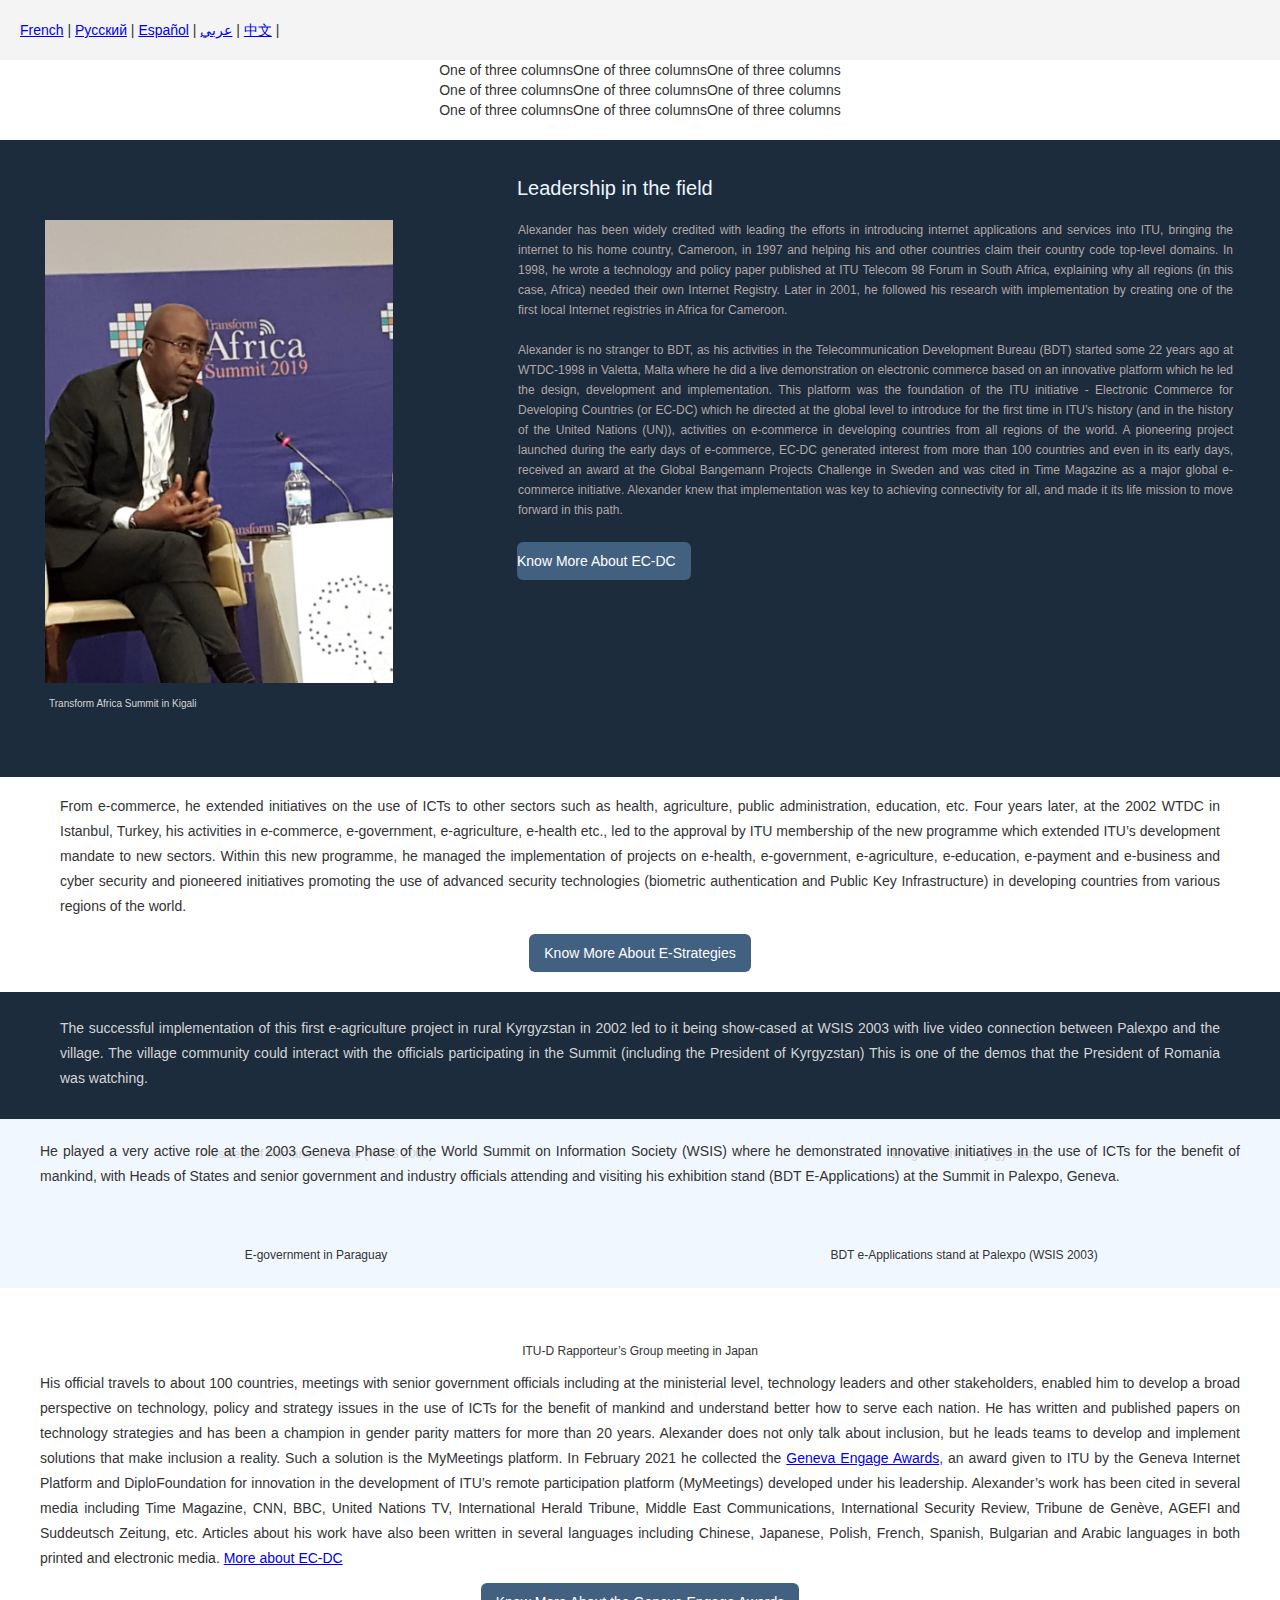
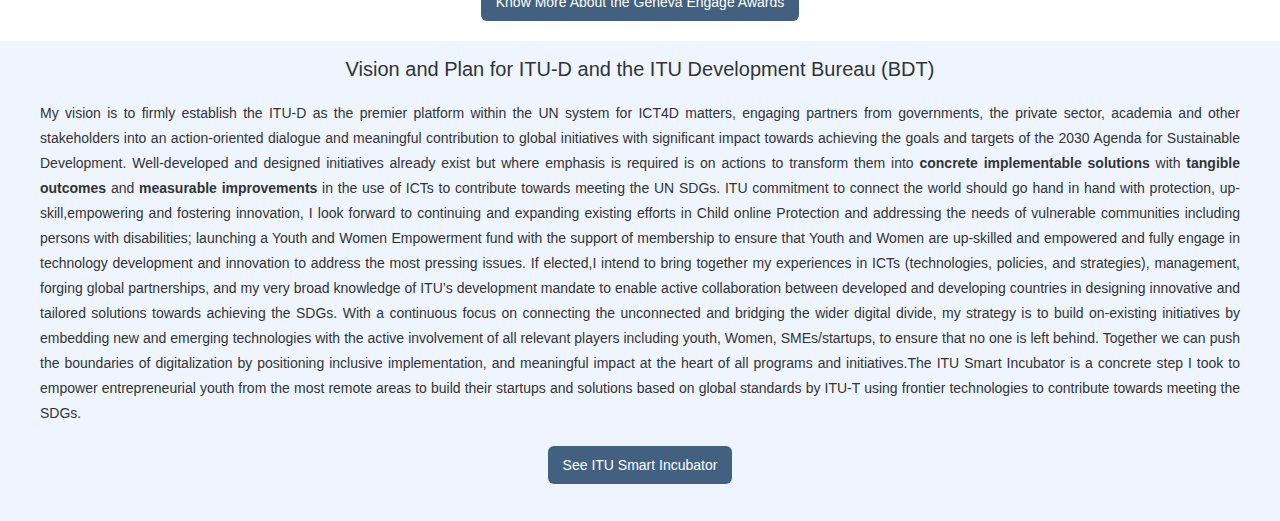
==== commit 4ac36e9e: "added some codes" ====
--- a/activities.html
+++ b/activities.html
@@ -4,6 +4,8 @@
     <meta charset="utf-8"/>
     <title>N4BDT Activities</title>
     <link href="./styles/da8c0a6a6.css" rel="stylesheet" type="text/css"/>
+    <!-- CSS only -->
+<link href="https://cdn.jsdelivr.net/npm/bootstrap@5.2.0/dist/css/bootstrap.min.css" rel="stylesheet" integrity="sha384-gH2yIJqKdNHPEq0n4Mqa/HGKIhSkIHeL5AyhkYV8i59U5AR6csBvApHHNl/vI1Bx" crossorigin="anonymous">
     <script src="webfont.js" type="text/javascript"></script>
     <script type="text/javascript">
         WebFont.load({  google: {    families: ["Montserrat:100,100italic,200,200italic,300,300italic,400,400italic,500,500italic,600,600italic,700,700italic,800,800italic,900,900italic","Droid Sans:400,700","Roboto:100,100italic,300,300italic,regular,italic,500,500italic,700,700italic,900,900italic"]  }});
@@ -16,6 +18,8 @@
     <script type="text/javascript">
         window.dataLayer = window.dataLayer || [];function gtag(){dataLayer.push(arguments);}gtag('js', new Date());gtag('config', 'UA-208286890-1', {'anonymize_ip': false});
     </script>
+    <!-- JavaScript Bundle with Popper -->
+<script src="https://cdn.jsdelivr.net/npm/bootstrap@5.2.0/dist/js/bootstrap.bundle.min.js" integrity="sha384-A3rJD856KowSb7dwlZdYEkO39Gagi7vIsF0jrRAoQmDKKtQBHUuLZ9AsSv4jD4Xa" crossorigin="anonymous"></script>
 </head>
 <body class="body-4">
    <header id="nav" class="sticky-nav">
@@ -25,6 +29,41 @@
         <a href="https://ar.n4bdt.org">عربي</a> |
         <a href="https://ch.n4bdt.org">中文</a> |
     </header>
+    <div class="container text-center">
+        <div class="row align-items-start">
+          <div class="col">
+            One of three columns
+          </div>
+          <div class="col">
+            One of three columns
+          </div>
+          <div class="col">
+            One of three columns
+          </div>
+        </div>
+        <div class="row align-items-center">
+          <div class="col">
+            One of three columns
+          </div>
+          <div class="col">
+            One of three columns
+          </div>
+          <div class="col">
+            One of three columns
+          </div>
+        </div>
+        <div class="row align-items-end">
+          <div class="col">
+            One of three columns
+          </div>
+          <div class="col">
+            One of three columns
+          </div>
+          <div class="col">
+            One of three columns
+          </div>
+        </div>
+      </div>
     <div class="div-block-2" style="margin-top: 0px !important">
         <div class="w-layout-grid grid-2">
             <div>
--- a/styles/da8c0a6a6.css
+++ b/styles/da8c0a6a6.css
@@ -7,7 +7,44 @@
 /* ==========================================================================
    Start of base Webflow CSS - If you're looking for some ultra-clean CSS, skip the boilerplate and see the unminified code below.
    ========================================================================== */
-   @font-face{font-family:'webflow-icons';src:url("[data-uri]") format('truetype');font-weight:normal;font-style:normal}[class^="w-icon-"],[class*=" w-icon-"]{font-family:'webflow-icons' !important;speak:none;font-style:normal;font-weight:normal;font-variant:normal;text-transform:none;line-height:1;-webkit-font-smoothing:antialiased;-moz-osx-font-smoothing:grayscale}.w-icon-slider-right:before{content:"\e600"}.w-icon-slider-left:before{content:"\e601"}.w-icon-nav-menu:before{content:"\e602"}.w-icon-arrow-down:before,.w-icon-dropdown-toggle:before{content:"\e603"}.w-icon-file-upload-remove:before{content:"\e900"}.w-icon-file-upload-icon:before{content:"\e903"}*{-webkit-box-sizing:border-box;-moz-box-sizing:border-box;box-sizing:border-box}html{height:100%}body{margin:0;min-height:100%;background-color:#fff;font-family:Arial,sans-serif;font-size:14px;line-height:20px;color:#333}img{max-width:100%;vertical-align:middle;display:inline-block}html.w-mod-touch *{background-attachment:scroll !important}.w-block{display:block}.w-inline-block{max-width:100%;display:inline-block}.w-clearfix:before,.w-clearfix:after{content:" ";display:table;grid-column-start:1;grid-row-start:1;grid-column-end:2;grid-row-end:2}.w-clearfix:after{clear:both}.w-hidden{display:none}.w-button{display:inline-block;padding:9px 15px;background-color:#3898EC;color:white;border:0;line-height:inherit;text-decoration:none;cursor:pointer;border-radius:0}input.w-button{-webkit-appearance:button}html[data-w-dynpage] [data-w-cloak]{color:transparent !important}.w-webflow-badge,.w-webflow-badge *{position:static;left:auto;top:auto;right:auto;bottom:auto;z-index:auto;display:block;visibility:visible;overflow:visible;overflow-x:visible;overflow-y:visible;box-sizing:border-box;width:auto;height:auto;max-height:none;max-width:none;min-height:0;min-width:0;margin:0;padding:0;float:none;clear:none;border:0 none transparent;border-radius:0;background:none;background-image:none;background-position:0 0;background-size:auto auto;background-repeat:repeat;background-origin:padding-box;background-clip:border-box;background-attachment:scroll;background-color:transparent;box-shadow:none;opacity:1;transform:none;transition:none;direction:ltr;font-family:inherit;font-weight:inherit;color:inherit;font-size:inherit;line-height:inherit;font-style:inherit;font-variant:inherit;text-align:inherit;letter-spacing:inherit;text-decoration:inherit;text-indent:0;text-transform:inherit;list-style-type:disc;text-shadow:none;font-smoothing:auto;vertical-align:baseline;cursor:inherit;white-space:inherit;word-break:normal;word-spacing:normal;word-wrap:normal}.w-webflow-badge{position:fixed !important;display:inline-block !important;visibility:visible !important;z-index:2147483647 !important;top:auto !important;right:12px !important;bottom:12px !important;left:auto !important;color:#AAADB0 !important;background-color:#fff !important;border-radius:3px !important;padding:6px 8px 6px 6px !important;font-size:12px !important;opacity:1 !important;line-height:14px !important;text-decoration:none !important;transform:none !important;margin:0 !important;width:auto !important;height:auto !important;overflow:visible !important;white-space:nowrap;box-shadow:0 0 0 1px rgba(0,0,0,0.1),0 1px 3px rgba(0,0,0,0.1);cursor:pointer}.w-webflow-badge>img{display:inline-block !important;visibility:visible !important;opacity:1 !important;vertical-align:middle !important}h1,h2,h3,h4,h5,h6{font-weight:bold;margin-bottom:10px}h1{font-size:38px;line-height:44px;margin-top:20px}h2{font-size:32px;line-height:36px;margin-top:20px}h3{font-size:24px;line-height:30px;margin-top:20px}h4{font-size:18px;line-height:24px;margin-top:10px}h5{font-size:14px;line-height:20px;margin-top:10px}h6{font-size:12px;line-height:18px;margin-top:10px}p{margin-top:0;margin-bottom:10px}blockquote{margin:0 0 10px 0;padding:10px 20px;border-left:5px solid #E2E2E2;font-size:18px;line-height:22px}figure{margin:0;margin-bottom:10px}figcaption{margin-top:5px;text-align:center}ul,ol{margin-top:0;margin-bottom:10px;padding-left:40px}.w-list-unstyled{padding-left:0;list-style:none}.w-embed:before,.w-embed:after{content:" ";display:table;grid-column-start:1;grid-row-start:1;grid-column-end:2;grid-row-end:2}.w-embed:after{clear:both}.w-video{width:100%;position:relative;padding:0}.w-video iframe,.w-video object,.w-video embed{position:absolute;top:0;left:0;width:100%;height:100%;border:none}fieldset{padding:0;margin:0;border:0}button,html input[type='button'],input[type='reset']{border:0;cursor:pointer;-webkit-appearance:button}.w-form{margin:0 0 15px}.w-form-done{display:none;padding:20px;text-align:center;background-color:#dddddd}.w-form-fail{display:none;margin-top:10px;padding:10px;background-color:#ffdede}label{display:block;margin-bottom:5px;font-weight:bold}.w-input,.w-select{display:block;width:100%;height:38px;padding:8px 12px;margin-bottom:10px;font-size:14px;line-height:1.42857143;color:#333333;vertical-align:middle;background-color:#ffffff;border:1px solid #cccccc}.w-input:-moz-placeholder,.w-select:-moz-placeholder{color:#999}.w-input::-moz-placeholder,.w-select::-moz-placeholder{color:#999;opacity:1}.w-input:-ms-input-placeholder,.w-select:-ms-input-placeholder{color:#999}.w-input::-webkit-input-placeholder,.w-select::-webkit-input-placeholder{color:#999}.w-input:focus,.w-select:focus{border-color:#3898EC;outline:0}.w-input[disabled],.w-select[disabled],.w-input[readonly],.w-select[readonly],fieldset[disabled] .w-input,fieldset[disabled] .w-select{cursor:not-allowed;background-color:#eeeeee}textarea.w-input,textarea.w-select{height:auto}.w-select{background-color:#f3f3f3}.w-select[multiple]{height:auto}.w-form-label{display:inline-block;cursor:pointer;font-weight:normal;margin-bottom:0}.w-radio{display:block;margin-bottom:5px;padding-left:20px}.w-radio:before,.w-radio:after{content:" ";display:table;grid-column-start:1;grid-row-start:1;grid-column-end:2;grid-row-end:2}.w-radio:after{clear:both}.w-radio-input{margin:4px 0 0;margin-top:1px \9;line-height:normal;float:left;margin-left:-20px}.w-radio-input{margin-top:3px}.w-file-upload{display:block;margin-bottom:10px}.w-file-upload-input{width:.1px;height:.1px;opacity:0;overflow:hidden;position:absolute;z-index:-100}.w-file-upload-default,.w-file-upload-uploading,.w-file-upload-success{display:inline-block;color:#333333}.w-file-upload-error{display:block;margin-top:10px}.w-file-upload-default.w-hidden,.w-file-upload-uploading.w-hidden,.w-file-upload-error.w-hidden,.w-file-upload-success.w-hidden{display:none}.w-file-upload-uploading-btn{display:flex;font-size:14px;font-weight:normal;cursor:pointer;margin:0;padding:8px 12px;border:1px solid #cccccc;background-color:#fafafa}.w-file-upload-file{display:flex;flex-grow:1;justify-content:space-between;margin:0;padding:8px 9px 8px 11px;border:1px solid #cccccc;background-color:#fafafa}.w-file-upload-file-name{font-size:14px;font-weight:normal;display:block}.w-file-remove-link{margin-top:3px;margin-left:10px;width:auto;height:auto;padding:3px;display:block;cursor:pointer}.w-icon-file-upload-remove{margin:auto;font-size:10px}.w-file-upload-error-msg{display:inline-block;color:#ea384c;padding:2px 0}.w-file-upload-info{display:inline-block;line-height:38px;padding:0 12px}.w-file-upload-label{display:inline-block;font-size:14px;font-weight:normal;cursor:pointer;margin:0;padding:8px 12px;border:1px solid #cccccc;background-color:#fafafa}.w-icon-file-upload-icon,.w-icon-file-upload-uploading{display:inline-block;margin-right:8px;width:20px}.w-icon-file-upload-uploading{height:20px}.w-container{margin-left:auto;margin-right:auto;max-width:940px}.w-container:before,.w-container:after{content:" ";display:table;grid-column-start:1;grid-row-start:1;grid-column-end:2;grid-row-end:2}.w-container:after{clear:both}.w-container .w-row{margin-left:-10px;margin-right:-10px}.w-row:before,.w-row:after{content:" ";display:table;grid-column-start:1;grid-row-start:1;grid-column-end:2;grid-row-end:2}.w-row:after{clear:both}.w-row .w-row{margin-left:0;margin-right:0}.w-col{position:relative;float:left;width:100%;min-height:1px;padding-left:10px;padding-right:10px}.w-col .w-col{padding-left:0;padding-right:0}.w-col-1{width:8.33333333%}.w-col-2{width:16.66666667%}.w-col-3{width:25%}.w-col-4{width:33.33333333%}.w-col-5{width:41.66666667%}.w-col-6{width:50%}.w-col-7{width:58.33333333%}.w-col-8{width:66.66666667%}.w-col-9{width:75%}.w-col-10{width:83.33333333%}.w-col-11{width:91.66666667%}.w-col-12{width:100%}.w-hidden-main{display:none !important}@media screen and (max-width:991px){.w-container{max-width:728px}.w-hidden-main{display:inherit !important}.w-hidden-medium{display:none !important}.w-col-medium-1{width:8.33333333%}.w-col-medium-2{width:16.66666667%}.w-col-medium-3{width:25%}.w-col-medium-4{width:33.33333333%}.w-col-medium-5{width:41.66666667%}.w-col-medium-6{width:50%}.w-col-medium-7{width:58.33333333%}.w-col-medium-8{width:66.66666667%}.w-col-medium-9{width:75%}.w-col-medium-10{width:83.33333333%}.w-col-medium-11{width:91.66666667%}.w-col-medium-12{width:100%}.w-col-stack{width:100%;left:auto;right:auto}}@media screen and (max-width:767px){.w-hidden-main{display:inherit !important}.w-hidden-medium{display:inherit !important}.w-hidden-small{display:none !important}.w-row,.w-container .w-row{margin-left:0;margin-right:0}.w-col{width:100%;left:auto;right:auto}.w-col-small-1{width:8.33333333%}.w-col-small-2{width:16.66666667%}.w-col-small-3{width:25%}.w-col-small-4{width:33.33333333%}.w-col-small-5{width:41.66666667%}.w-col-small-6{width:50%}.w-col-small-7{width:58.33333333%}.w-col-small-8{width:66.66666667%}.w-col-small-9{width:75%}.w-col-small-10{width:83.33333333%}.w-col-small-11{width:91.66666667%}.w-col-small-12{width:100%}}@media screen and (max-width:479px){.w-container{max-width:none}.w-hidden-main{display:inherit !important}.w-hidden-medium{display:inherit !important}.w-hidden-small{display:inherit !important}.w-hidden-tiny{display:none !important}.w-col{width:100%}.w-col-tiny-1{width:8.33333333%}.w-col-tiny-2{width:16.66666667%}.w-col-tiny-3{width:25%}.w-col-tiny-4{width:33.33333333%}.w-col-tiny-5{width:41.66666667%}.w-col-tiny-6{width:50%}.w-col-tiny-7{width:58.33333333%}.w-col-tiny-8{width:66.66666667%}.w-col-tiny-9{width:75%}.w-col-tiny-10{width:83.33333333%}.w-col-tiny-11{width:91.66666667%}.w-col-tiny-12{width:100%}}.w-widget{position:relative}.w-widget-map{width:100%;height:400px}.w-widget-map label{width:auto;display:inline}.w-widget-map img{max-width:inherit}.w-widget-map .gm-style-iw{text-align:center}.w-widget-map .gm-style-iw>button{display:none !important}.w-widget-twitter{overflow:hidden}.w-widget-twitter-count-shim{display:inline-block;vertical-align:top;position:relative;width:28px;height:20px;text-align:center;background:white;border:#758696 solid 1px;border-radius:3px}.w-widget-twitter-count-shim *{pointer-events:none;-webkit-user-select:none;-moz-user-select:none;-ms-user-select:none;user-select:none}.w-widget-twitter-count-shim .w-widget-twitter-count-inner{position:relative;font-size:15px;line-height:12px;text-align:center;color:#999;font-family:serif}.w-widget-twitter-count-shim .w-widget-twitter-count-clear{position:relative;display:block}.w-widget-twitter-count-shim.w--large{width:36px;height:28px}.w-widget-twitter-count-shim.w--large .w-widget-twitter-count-inner{font-size:18px;line-height:18px}.w-widget-twitter-count-shim:not(.w--vertical){margin-left:5px;margin-right:8px}.w-widget-twitter-count-shim:not(.w--vertical).w--large{margin-left:6px}.w-widget-twitter-count-shim:not(.w--vertical):before,.w-widget-twitter-count-shim:not(.w--vertical):after{top:50%;left:0;border:solid transparent;content:' ';height:0;width:0;position:absolute;pointer-events:none}.w-widget-twitter-count-shim:not(.w--vertical):before{border-color:rgba(117,134,150,0);border-right-color:#5d6c7b;border-width:4px;margin-left:-9px;margin-top:-4px}.w-widget-twitter-count-shim:not(.w--vertical).w--large:before{border-width:5px;margin-left:-10px;margin-top:-5px}.w-widget-twitter-count-shim:not(.w--vertical):after{border-color:rgba(255,255,255,0);border-right-color:white;border-width:4px;margin-left:-8px;margin-top:-4px}.w-widget-twitter-count-shim:not(.w--vertical).w--large:after{border-width:5px;margin-left:-9px;margin-top:-5px}.w-widget-twitter-count-shim.w--vertical{width:61px;height:33px;margin-bottom:8px}.w-widget-twitter-count-shim.w--vertical:before,.w-widget-twitter-count-shim.w--vertical:after{top:100%;left:50%;border:solid transparent;content:' ';height:0;width:0;position:absolute;pointer-events:none}.w-widget-twitter-count-shim.w--vertical:before{border-color:rgba(117,134,150,0);border-top-color:#5d6c7b;border-width:5px;margin-left:-5px}.w-widget-twitter-count-shim.w--vertical:after{border-color:rgba(255,255,255,0);border-top-color:white;border-width:4px;margin-left:-4px}.w-widget-twitter-count-shim.w--vertical .w-widget-twitter-count-inner{font-size:18px;line-height:22px}.w-widget-twitter-count-shim.w--vertical.w--large{width:76px}.w-background-video{position:relative;overflow:hidden;height:500px;color:white}.w-background-video>video{background-size:cover;background-position:50% 50%;position:absolute;margin:auto;width:100%;height:100%;right:-100%;bottom:-100%;top:-100%;left:-100%;object-fit:cover;z-index:-100}.w-background-video>video::-webkit-media-controls-start-playback-button{display:none !important;-webkit-appearance:none}.w-background-video--control{position:absolute;bottom:1em;right:1em;background-color:transparent;padding:0}.w-background-video--control>[hidden]{display:none !important}.w-slider{position:relative;height:300px;text-align:center;background:#dddddd;clear:both;-webkit-tap-highlight-color:rgba(0,0,0,0);tap-highlight-color:rgba(0,0,0,0)}.w-slider-mask{position:relative;display:block;overflow:hidden;z-index:1;left:0;right:0;height:100%;white-space:nowrap}.w-slide{position:relative;display:inline-block;vertical-align:top;width:100%;height:100%;white-space:normal;text-align:left}.w-slider-nav{position:absolute;z-index:2;top:auto;right:0;bottom:0;left:0;margin:auto;padding-top:10px;height:40px;text-align:center;-webkit-tap-highlight-color:rgba(0,0,0,0);tap-highlight-color:rgba(0,0,0,0)}.w-slider-nav.w-round>div{border-radius:100%}.w-slider-nav.w-num>div{width:auto;height:auto;padding:.2em .5em;font-size:inherit;line-height:inherit}.w-slider-nav.w-shadow>div{box-shadow:0 0 3px rgba(51,51,51,0.4)}.w-slider-nav-invert{color:#fff}.w-slider-nav-invert>div{background-color:rgba(34,34,34,0.4)}.w-slider-nav-invert>div.w-active{background-color:#222}.w-slider-dot{position:relative;display:inline-block;width:1em;height:1em;background-color:rgba(255,255,255,0.4);cursor:pointer;margin:0 3px .5em;transition:background-color 100ms,color 100ms}.w-slider-dot.w-active{background-color:#fff}.w-slider-dot:focus{outline:none;box-shadow:0 0 0 2px #fff}.w-slider-dot:focus.w-active{box-shadow:none}.w-slider-arrow-left,.w-slider-arrow-right{position:absolute;width:80px;top:0;right:0;bottom:0;left:0;margin:auto;cursor:pointer;overflow:hidden;color:white;font-size:40px;-webkit-tap-highlight-color:rgba(0,0,0,0);tap-highlight-color:rgba(0,0,0,0);-webkit-user-select:none;-moz-user-select:none;-ms-user-select:none;user-select:none}.w-slider-arrow-left [class^='w-icon-'],.w-slider-arrow-right [class^='w-icon-'],.w-slider-arrow-left [class*=' w-icon-'],.w-slider-arrow-right [class*=' w-icon-']{position:absolute}.w-slider-arrow-left:focus,.w-slider-arrow-right:focus{outline:0}.w-slider-arrow-left{z-index:3;right:auto}.w-slider-arrow-right{z-index:4;left:auto}.w-icon-slider-left,.w-icon-slider-right{top:0;right:0;bottom:0;left:0;margin:auto;width:1em;height:1em}.w-slider-aria-label{border:0;clip:rect(0 0 0 0);height:1px;margin:-1px;overflow:hidden;padding:0;position:absolute;width:1px}.w-slider-force-show{display:block !important}.w-dropdown{display:inline-block;position:relative;text-align:left;margin-left:auto;margin-right:auto;z-index:900}.w-dropdown-btn,.w-dropdown-toggle,.w-dropdown-link{position:relative;vertical-align:top;text-decoration:none;color:#222222;padding:20px;text-align:left;margin-left:auto;margin-right:auto;white-space:nowrap}.w-dropdown-toggle{-webkit-user-select:none;-moz-user-select:none;-ms-user-select:none;user-select:none;display:inline-block;cursor:pointer;padding-right:40px}.w-dropdown-toggle:focus{outline:0}.w-icon-dropdown-toggle{position:absolute;top:0;right:0;bottom:0;margin:auto;margin-right:20px;width:1em;height:1em}.w-dropdown-list{position:absolute;background:#dddddd;display:none;min-width:100%}.w-dropdown-list.w--open{display:block}.w-dropdown-link{padding:10px 20px;display:block;color:#222222}.w-dropdown-link.w--current{color:#0082f3}.w-dropdown-link:focus{outline:0}@media screen and (max-width:767px){.w-nav-brand{padding-left:10px}}.w-lightbox-backdrop{color:#000;cursor:auto;font-family:serif;font-size:medium;font-style:normal;font-variant:normal;font-weight:normal;letter-spacing:normal;line-height:normal;list-style:disc;text-align:start;text-indent:0;text-shadow:none;text-transform:none;visibility:visible;white-space:normal;word-break:normal;word-spacing:normal;word-wrap:normal;position:fixed;top:0;right:0;bottom:0;left:0;color:#fff;font-family:"Helvetica Neue",Helvetica,Ubuntu,"Segoe UI",Verdana,sans-serif;font-size:17px;line-height:1.2;font-weight:300;text-align:center;background:rgba(0,0,0,0.9);z-index:2000;outline:0;opacity:0;-webkit-user-select:none;-moz-user-select:none;-ms-user-select:none;-webkit-tap-highlight-color:transparent;-webkit-transform:translate(0, 0)}.w-lightbox-backdrop,.w-lightbox-container{height:100%;overflow:auto;-webkit-overflow-scrolling:touch}.w-lightbox-content{position:relative;height:100vh;overflow:hidden}.w-lightbox-view{position:absolute;width:100vw;height:100vh;opacity:0}.w-lightbox-view:before{content:"";height:100vh}.w-lightbox-group,.w-lightbox-group .w-lightbox-view,.w-lightbox-group .w-lightbox-view:before{height:86vh}.w-lightbox-frame,.w-lightbox-view:before{display:inline-block;vertical-align:middle}.w-lightbox-figure{position:relative;margin:0}.w-lightbox-group .w-lightbox-figure{cursor:pointer}.w-lightbox-img{width:auto;height:auto;max-width:none}.w-lightbox-image{display:block;float:none;max-width:100vw;max-height:100vh}.w-lightbox-group .w-lightbox-image{max-height:86vh}.w-lightbox-caption{position:absolute;right:0;bottom:0;left:0;padding:.5em 1em;background:rgba(0,0,0,0.4);text-align:left;text-overflow:ellipsis;white-space:nowrap;overflow:hidden}.w-lightbox-embed{position:absolute;top:0;right:0;bottom:0;left:0;width:100%;height:100%}.w-lightbox-control{position:absolute;top:0;width:4em;background-size:24px;background-repeat:no-repeat;background-position:center;cursor:pointer;-webkit-transition:all .3s;transition:all .3s}.w-lightbox-left{display:none;bottom:0;left:0;background-image:url("[data-uri]")}.w-lightbox-right{display:none;right:0;bottom:0;background-image:url("[data-uri]")}.w-lightbox-close{right:0;height:2.6em;background-image:url("[data-uri]");background-size:18px}.w-lightbox-strip{position:absolute;bottom:0;left:0;right:0;padding:0 1vh;line-height:0;white-space:nowrap;overflow-x:auto;overflow-y:hidden}.w-lightbox-item{display:inline-block;width:10vh;padding:2vh 1vh;box-sizing:content-box;cursor:pointer;-webkit-transform:translate3d(0, 0, 0)}.w-lightbox-active{opacity:.3}.w-lightbox-thumbnail{position:relative;height:10vh;background:#222;overflow:hidden}.w-lightbox-thumbnail-image{position:absolute;top:0;left:0}.w-lightbox-thumbnail .w-lightbox-tall{top:50%;width:100%;-webkit-transform:translate(0, -50%);-ms-transform:translate(0, -50%);transform:translate(0, -50%)}.w-lightbox-thumbnail .w-lightbox-wide{left:50%;height:100%;-webkit-transform:translate(-50%, 0);-ms-transform:translate(-50%, 0);transform:translate(-50%, 0)}.w-lightbox-spinner{position:absolute;top:50%;left:50%;box-sizing:border-box;width:40px;height:40px;margin-top:-20px;margin-left:-20px;border:5px solid rgba(0,0,0,0.4);border-radius:50%;-webkit-animation:spin .8s infinite linear;animation:spin .8s infinite linear}.w-lightbox-spinner:after{content:"";position:absolute;top:-4px;right:-4px;bottom:-4px;left:-4px;border:3px solid transparent;border-bottom-color:#fff;border-radius:50%}.w-lightbox-hide{display:none}.w-lightbox-noscroll{overflow:hidden}@media (min-width:768px){.w-lightbox-content{height:96vh;margin-top:2vh}.w-lightbox-view,.w-lightbox-view:before{height:96vh}.w-lightbox-group,.w-lightbox-group .w-lightbox-view,.w-lightbox-group .w-lightbox-view:before{height:84vh}.w-lightbox-image{max-width:96vw;max-height:96vh}.w-lightbox-group .w-lightbox-image{max-width:82.3vw;max-height:84vh}.w-lightbox-left,.w-lightbox-right{display:block;opacity:.5}.w-lightbox-close{opacity:.8}.w-lightbox-control:hover{opacity:1}}.w-lightbox-inactive,.w-lightbox-inactive:hover{opacity:0}.w-richtext:before,.w-richtext:after{content:" ";display:table;grid-column-start:1;grid-row-start:1;grid-column-end:2;grid-row-end:2}.w-richtext:after{clear:both}.w-richtext[contenteditable="true"]:before,.w-richtext[contenteditable="true"]:after{white-space:initial}.w-richtext ol,.w-richtext ul{overflow:hidden}.w-richtext .w-richtext-figure-selected.w-richtext-figure-type-video div:after,.w-richtext .w-richtext-figure-selected[data-rt-type="video"] div:after{outline:2px solid #2895f7}.w-richtext .w-richtext-figure-selected.w-richtext-figure-type-image div,.w-richtext .w-richtext-figure-selected[data-rt-type="image"] div{outline:2px solid #2895f7}.w-richtext figure.w-richtext-figure-type-video>div:after,.w-richtext figure[data-rt-type="video"]>div:after{content:'';position:absolute;display:none;left:0;top:0;right:0;bottom:0}.w-richtext figure{position:relative;max-width:60%}.w-richtext figure>div:before{cursor:default !important}.w-richtext figure img{width:100%}.w-richtext figure figcaption.w-richtext-figcaption-placeholder{opacity:.6}.w-richtext figure div{font-size:0;color:transparent}.w-richtext figure.w-richtext-figure-type-image,.w-richtext figure[data-rt-type="image"]{display:table}.w-richtext figure.w-richtext-figure-type-image>div,.w-richtext figure[data-rt-type="image"]>div{display:inline-block}.w-richtext figure.w-richtext-figure-type-image>figcaption,.w-richtext figure[data-rt-type="image"]>figcaption{display:table-caption;caption-side:bottom}.w-richtext figure.w-richtext-figure-type-video,.w-richtext figure[data-rt-type="video"]{width:60%;height:0}.w-richtext figure.w-richtext-figure-type-video iframe,.w-richtext figure[data-rt-type="video"] iframe{position:absolute;top:0;left:0;width:100%;height:100%}.w-richtext figure.w-richtext-figure-type-video>div,.w-richtext figure[data-rt-type="video"]>div{width:100%}.w-richtext figure.w-richtext-align-center{margin-right:auto;margin-left:auto;clear:both}.w-richtext figure.w-richtext-align-center.w-richtext-figure-type-image>div,.w-richtext figure.w-richtext-align-center[data-rt-type="image"]>div{max-width:100%}.w-richtext figure.w-richtext-align-normal{clear:both}.w-richtext figure.w-richtext-align-fullwidth{width:100%;max-width:100%;text-align:center;clear:both;display:block;margin-right:auto;margin-left:auto}.w-richtext figure.w-richtext-align-fullwidth>div{display:inline-block;padding-bottom:inherit}.w-richtext figure.w-richtext-align-fullwidth>figcaption{display:block}.w-richtext figure.w-richtext-align-floatleft{float:left;margin-right:15px;clear:none}.w-richtext figure.w-richtext-align-floatright{float:right;margin-left:15px;clear:none}.w-nav{position:relative;background:#dddddd;z-index:1000}.w-nav:before,.w-nav:after{content:" ";display:table;grid-column-start:1;grid-row-start:1;grid-column-end:2;grid-row-end:2}.w-nav:after{clear:both}.w-nav-brand{position:relative;float:left;text-decoration:none;color:#333333}.w-nav-link{position:relative;display:inline-block;vertical-align:top;text-decoration:none;color:#222222;padding:20px;text-align:left;margin-left:auto;margin-right:auto}.w-nav-link.w--current{color:#0082f3}.w-nav-menu{position:relative;float:right}[data-nav-menu-open]{display:block !important;position:absolute;top:100%;left:0;right:0;background:#C8C8C8;text-align:center;overflow:visible;min-width:200px}.w--nav-link-open{display:block;position:relative}.w-nav-overlay{position:absolute;overflow:hidden;display:none;top:100%;left:0;right:0;width:100%}.w-nav-overlay [data-nav-menu-open]{top:0}.w-nav[data-animation="over-left"] .w-nav-overlay{width:auto}.w-nav[data-animation="over-left"] .w-nav-overlay,.w-nav[data-animation="over-left"] [data-nav-menu-open]{right:auto;z-index:1;top:0}.w-nav[data-animation="over-right"] .w-nav-overlay{width:auto}.w-nav[data-animation="over-right"] .w-nav-overlay,.w-nav[data-animation="over-right"] [data-nav-menu-open]{left:auto;z-index:1;top:0}.w-nav-button{position:relative;float:right;padding:18px;font-size:24px;display:none;cursor:pointer;-webkit-tap-highlight-color:rgba(0,0,0,0);tap-highlight-color:rgba(0,0,0,0);-webkit-user-select:none;-moz-user-select:none;-ms-user-select:none;user-select:none}.w-nav-button:focus{outline:0}.w-nav-button.w--open{background-color:#C8C8C8;color:white}.w-nav[data-collapse="all"] .w-nav-menu{display:none}.w-nav[data-collapse="all"] .w-nav-button{display:block}.w--nav-dropdown-open{display:block}.w--nav-dropdown-toggle-open{display:block}.w--nav-dropdown-list-open{position:static}@media screen and (max-width:991px){.w-nav[data-collapse="medium"] .w-nav-menu{display:none}.w-nav[data-collapse="medium"] .w-nav-button{display:block}}@media screen and (max-width:767px){.w-nav[data-collapse="small"] .w-nav-menu{display:none}.w-nav[data-collapse="small"] .w-nav-button{display:block}.w-nav-brand{padding-left:10px}}@media screen and (max-width:479px){.w-nav[data-collapse="tiny"] .w-nav-menu{display:none}.w-nav[data-collapse="tiny"] .w-nav-button{display:block}}.w-tabs{position:relative}.w-tabs:before,.w-tabs:after{content:" ";display:table;grid-column-start:1;grid-row-start:1;grid-column-end:2;grid-row-end:2}.w-tabs:after{clear:both}.w-tab-menu{position:relative}.w-tab-link{position:relative;display:inline-block;vertical-align:top;text-decoration:none;padding:9px 30px;text-align:left;cursor:pointer;color:#222222;background-color:#dddddd}.w-tab-link.w--current{background-color:#C8C8C8}.w-tab-link:focus{outline:0}.w-tab-content{position:relative;display:block;overflow:hidden}.w-tab-pane{position:relative;display:none}.w--tab-active{display:block}@media screen and (max-width:479px){.w-tab-link{display:block}}.w-ix-emptyfix:after{content:""}@keyframes spin{0%{transform:rotate(0deg)}100%{transform:rotate(360deg)}}.w-dyn-empty{padding:10px;background-color:#dddddd}.w-dyn-hide{display:none !important}.w-dyn-bind-empty{display:none !important}.w-condition-invisible{display:none !important}.wf-layout-layout{display:grid !important}.wf-layout-cell{display:flex !important}
+   @font-face{font-family:'webflow-icons';src:url("[data-uri]") 
+    format('truetype');
+    font-weight:normal;font-style:normal
+  }[class^="w-icon-"],[class*=" w-icon-"]
+  {font-family:'webflow-icons' !important;
+    speak:none;font-style:normal;
+    font-weight:normal;font-variant:normal;text-transform:none;
+    line-height:1;-webkit-font-smoothing:antialiased;-moz-osx-font-smoothing:grayscale
+  }.w-icon-slider-right:before{
+    content:"\e600"}.w-icon-slider-left:before{
+      content:"\e601"}.w-icon-nav-menu:before{
+        content:"\e602"}.w-icon-arrow-down:before,.w-icon-dropdown-toggle:before{
+          content:"\e603"}.w-icon-file-upload-remove:before{content:"\e900"}.w-icon-file-upload-icon:before{content:"\e903"}
+          *{-webkit-box-sizing:border-box;-moz-box-sizing:border-box;box-sizing:border-box}html{height:100%}
+          body{margin:0;min-height:100%;background-color:#fff;font-family:Arial,sans-serif;
+            font-size:14px;line-height:20px;color:#333}img{max-width:100%;vertical-align:middle;display:inline-block}
+            html.w-mod-touch 
+            *{background-attachment:scroll !important}
+              .w-block{
+              display:block}.w-inline-block{max-width:100%;display:inline-block}
+              .w-clearfix:before,
+              .w-clearfix:after{content:" ";display:table;grid-column-start:1;grid-row-start:1;grid-column-end:2;grid-row-end:2}
+              .w-clearfix:after{clear:both}
+              .w-hidden{display:none}
+              .w-button{display:inline-block;padding:9px 15px;background-color:#3898EC;color:white;border:0;line-height:inherit;text-decoration:none;cursor:pointer;border-radius:0}
+              input.w-button{-webkit-appearance:button}html[data-w-dynpage] [data-w-cloak]{color:transparent !important}
+   
+   h1,h2,h3,h4,h5,h6{font-weight:bold;margin-bottom:10px}
+   h1{font-size:38px;line-height:44px;margin-top:20px}
+   h2{font-size:32px;line-height:36px;margin-top:20px}
+   h3{font-size:24px;line-height:30px;margin-top:20px}
+   h4{font-size:18px;line-height:24px;margin-top:10px}
+   h5{font-size:14px;line-height:20px;margin-top:10px}
+   h6{font-size:12px;line-height:18px;margin-top:10px}
+   p{margin-top:0;margin-bottom:10px}
+   blockquote{margin:0 0 10px 0;padding:10px 20px;border-left:5px solid #E2E2E2;font-size:18px;line-height:22px}figure{margin:0;margin-bottom:10px}
+   figcaption{margin-top:5px;text-align:center}
+   ul,ol{margin-top:0;margin-bottom:10px;padding-left:40px}.w-list-unstyled{padding-left:0;list-style:none}.w-embed:before,.w-embed:after{content:" ";display:table;grid-column-start:1;grid-row-start:1;grid-column-end:2;grid-row-end:2}.w-embed:after{clear:both}.w-video{width:100%;position:relative;padding:0}.w-video iframe,.w-video object,.w-video embed{position:absolute;top:0;left:0;width:100%;height:100%;border:none}fieldset{padding:0;margin:0;border:0}button,html input[type='button'],input[type='reset']{border:0;cursor:pointer;-webkit-appearance:button}.w-form{margin:0 0 15px}.w-form-done{display:none;padding:20px;text-align:center;background-color:#dddddd}.w-form-fail{display:none;margin-top:10px;padding:10px;background-color:#ffdede}label{display:block;margin-bottom:5px;font-weight:bold}.w-input,.w-select{display:block;width:100%;height:38px;padding:8px 12px;margin-bottom:10px;font-size:14px;line-height:1.42857143;color:#333333;vertical-align:middle;background-color:#ffffff;border:1px solid #cccccc}.w-input:-moz-placeholder,.w-select:-moz-placeholder{color:#999}.w-input::-moz-placeholder,.w-select::-moz-placeholder{color:#999;opacity:1}.w-input:-ms-input-placeholder,.w-select:-ms-input-placeholder{color:#999}.w-input::-webkit-input-placeholder,.w-select::-webkit-input-placeholder{color:#999}.w-input:focus,.w-select:focus{border-color:#3898EC;outline:0}.w-input[disabled],.w-select[disabled],.w-input[readonly],.w-select[readonly],fieldset[disabled] .w-input,fieldset[disabled] .w-select{cursor:not-allowed;background-color:#eeeeee}textarea.w-input,textarea.w-select{height:auto}.w-select{background-color:#f3f3f3}.w-select[multiple]{height:auto}.w-form-label{display:inline-block;cursor:pointer;font-weight:normal;margin-bottom:0}.w-radio{display:block;margin-bottom:5px;padding-left:20px}.w-radio:before,.w-radio:after{content:" ";display:table;grid-column-start:1;grid-row-start:1;grid-column-end:2;grid-row-end:2}.w-radio:after{clear:both}.w-radio-input{margin:4px 0 0;margin-top:1px \9;line-height:normal;float:left;margin-left:-20px}.w-radio-input{margin-top:3px}.w-file-upload{display:block;margin-bottom:10px}.w-file-upload-input{width:.1px;height:.1px;opacity:0;overflow:hidden;position:absolute;z-index:-100}.w-file-upload-default,.w-file-upload-uploading,.w-file-upload-success{display:inline-block;color:#333333}.w-file-upload-error{display:block;margin-top:10px}.w-file-upload-default.w-hidden,.w-file-upload-uploading.w-hidden,.w-file-upload-error.w-hidden,.w-file-upload-success.w-hidden{display:none}.w-file-upload-uploading-btn{display:flex;font-size:14px;font-weight:normal;cursor:pointer;margin:0;padding:8px 12px;border:1px solid #cccccc;background-color:#fafafa}.w-file-upload-file{display:flex;flex-grow:1;justify-content:space-between;margin:0;padding:8px 9px 8px 11px;border:1px solid #cccccc;background-color:#fafafa}.w-file-upload-file-name{font-size:14px;font-weight:normal;display:block}.w-file-remove-link{margin-top:3px;margin-left:10px;width:auto;height:auto;padding:3px;display:block;cursor:pointer}.w-icon-file-upload-remove{margin:auto;font-size:10px}.w-file-upload-error-msg{display:inline-block;color:#ea384c;padding:2px 0}.w-file-upload-info{display:inline-block;line-height:38px;padding:0 12px}.w-file-upload-label{display:inline-block;font-size:14px;font-weight:normal;cursor:pointer;margin:0;padding:8px 12px;border:1px solid #cccccc;background-color:#fafafa}.w-icon-file-upload-icon,.w-icon-file-upload-uploading{display:inline-block;margin-right:8px;width:20px}.w-icon-file-upload-uploading{height:20px}.w-container{margin-left:auto;margin-right:auto;max-width:940px}.w-container:before,.w-container:after{content:" ";display:table;grid-column-start:1;grid-row-start:1;grid-column-end:2;grid-row-end:2}.w-container:after{clear:both}.w-container .w-row{margin-left:-10px;margin-right:-10px}.w-row:before,.w-row:after{content:" ";display:table;grid-column-start:1;grid-row-start:1;grid-column-end:2;grid-row-end:2}.w-row:after{clear:both}.w-row .w-row{margin-left:0;margin-right:0}.w-col{position:relative;float:left;width:100%;min-height:1px;padding-left:10px;padding-right:10px}.w-col .w-col{padding-left:0;padding-right:0}.w-col-1{width:8.33333333%}.w-col-2{width:16.66666667%}.w-col-3{width:25%}.w-col-4{width:33.33333333%}.w-col-5{width:41.66666667%}.w-col-6{width:50%}.w-col-7{width:58.33333333%}.w-col-8{width:66.66666667%}.w-col-9{width:75%}.w-col-10{width:83.33333333%}.w-col-11{width:91.66666667%}.w-col-12{width:100%}.w-hidden-main{display:none !important}@media screen and (max-width:991px){.w-container{max-width:728px}.w-hidden-main{display:inherit !important}.w-hidden-medium{display:none !important}.w-col-medium-1{width:8.33333333%}.w-col-medium-2{width:16.66666667%}.w-col-medium-3{width:25%}.w-col-medium-4{width:33.33333333%}.w-col-medium-5{width:41.66666667%}.w-col-medium-6{width:50%}.w-col-medium-7{width:58.33333333%}.w-col-medium-8{width:66.66666667%}.w-col-medium-9{width:75%}.w-col-medium-10{width:83.33333333%}.w-col-medium-11{width:91.66666667%}.w-col-medium-12{width:100%}.w-col-stack{width:100%;left:auto;right:auto}}@media screen and (max-width:767px){.w-hidden-main{display:inherit !important}.w-hidden-medium{display:inherit !important}.w-hidden-small{display:none !important}.w-row,.w-container .w-row{margin-left:0;margin-right:0}.w-col{width:100%;left:auto;right:auto}.w-col-small-1{width:8.33333333%}.w-col-small-2{width:16.66666667%}.w-col-small-3{width:25%}.w-col-small-4{width:33.33333333%}.w-col-small-5{width:41.66666667%}.w-col-small-6{width:50%}.w-col-small-7{width:58.33333333%}.w-col-small-8{width:66.66666667%}.w-col-small-9{width:75%}.w-col-small-10{width:83.33333333%}.w-col-small-11{width:91.66666667%}.w-col-small-12{width:100%}}@media screen and (max-width:479px){.w-container{max-width:none}.w-hidden-main{display:inherit !important}.w-hidden-medium{display:inherit !important}.w-hidden-small{display:inherit !important}.w-hidden-tiny{display:none !important}.w-col{width:100%}.w-col-tiny-1{width:8.33333333%}.w-col-tiny-2{width:16.66666667%}.w-col-tiny-3{width:25%}.w-col-tiny-4{width:33.33333333%}.w-col-tiny-5{width:41.66666667%}.w-col-tiny-6{width:50%}.w-col-tiny-7{width:58.33333333%}.w-col-tiny-8{width:66.66666667%}.w-col-tiny-9{width:75%}.w-col-tiny-10{width:83.33333333%}.w-col-tiny-11{width:91.66666667%}.w-col-tiny-12{width:100%}}.w-widget{position:relative}.w-widget-map{width:100%;height:400px}.w-widget-map label{width:auto;display:inline}.w-widget-map img{max-width:inherit}.w-widget-map .gm-style-iw{text-align:center}.w-widget-map .gm-style-iw>button{display:none !important}.w-widget-twitter{overflow:hidden}.w-widget-twitter-count-shim{display:inline-block;vertical-align:top;position:relative;width:28px;height:20px;text-align:center;background:white;border:#758696 solid 1px;border-radius:3px}.w-widget-twitter-count-shim *{pointer-events:none;-webkit-user-select:none;-moz-user-select:none;-ms-user-select:none;user-select:none}.w-widget-twitter-count-shim .w-widget-twitter-count-inner{position:relative;font-size:15px;line-height:12px;text-align:center;color:#999;font-family:serif}.w-widget-twitter-count-shim .w-widget-twitter-count-clear{position:relative;display:block}.w-widget-twitter-count-shim.w--large{width:36px;height:28px}.w-widget-twitter-count-shim.w--large .w-widget-twitter-count-inner{font-size:18px;line-height:18px}.w-widget-twitter-count-shim:not(.w--vertical){margin-left:5px;margin-right:8px}.w-widget-twitter-count-shim:not(.w--vertical).w--large{margin-left:6px}.w-widget-twitter-count-shim:not(.w--vertical):before,.w-widget-twitter-count-shim:not(.w--vertical):after{top:50%;left:0;border:solid transparent;content:' ';height:0;width:0;position:absolute;pointer-events:none}.w-widget-twitter-count-shim:not(.w--vertical):before{border-color:rgba(117,134,150,0);border-right-color:#5d6c7b;border-width:4px;margin-left:-9px;margin-top:-4px}.w-widget-twitter-count-shim:not(.w--vertical).w--large:before{border-width:5px;margin-left:-10px;margin-top:-5px}.w-widget-twitter-count-shim:not(.w--vertical):after{border-color:rgba(255,255,255,0);border-right-color:white;border-width:4px;margin-left:-8px;margin-top:-4px}.w-widget-twitter-count-shim:not(.w--vertical).w--large:after{border-width:5px;margin-left:-9px;margin-top:-5px}.w-widget-twitter-count-shim.w--vertical{width:61px;height:33px;margin-bottom:8px}.w-widget-twitter-count-shim.w--vertical:before,.w-widget-twitter-count-shim.w--vertical:after{top:100%;left:50%;border:solid transparent;content:' ';height:0;width:0;position:absolute;pointer-events:none}.w-widget-twitter-count-shim.w--vertical:before{border-color:rgba(117,134,150,0);border-top-color:#5d6c7b;border-width:5px;margin-left:-5px}.w-widget-twitter-count-shim.w--vertical:after{border-color:rgba(255,255,255,0);border-top-color:white;border-width:4px;margin-left:-4px}.w-widget-twitter-count-shim.w--vertical .w-widget-twitter-count-inner{font-size:18px;line-height:22px}.w-widget-twitter-count-shim.w--vertical.w--large{width:76px}.w-background-video{position:relative;overflow:hidden;height:500px;color:white}.w-background-video>video{background-size:cover;background-position:50% 50%;position:absolute;margin:auto;width:100%;height:100%;right:-100%;bottom:-100%;top:-100%;left:-100%;object-fit:cover;z-index:-100}.w-background-video>video::-webkit-media-controls-start-playback-button{display:none !important;-webkit-appearance:none}.w-background-video--control{position:absolute;bottom:1em;right:1em;background-color:transparent;padding:0}.w-background-video--control>[hidden]{display:none !important}.w-slider{position:relative;height:300px;text-align:center;background:#dddddd;clear:both;-webkit-tap-highlight-color:rgba(0,0,0,0);tap-highlight-color:rgba(0,0,0,0)}.w-slider-mask{position:relative;display:block;overflow:hidden;z-index:1;left:0;right:0;height:100%;white-space:nowrap}.w-slide{position:relative;display:inline-block;vertical-align:top;width:100%;height:100%;white-space:normal;text-align:left}.w-slider-nav{position:absolute;z-index:2;top:auto;right:0;bottom:0;left:0;margin:auto;padding-top:10px;height:40px;text-align:center;-webkit-tap-highlight-color:rgba(0,0,0,0);tap-highlight-color:rgba(0,0,0,0)}.w-slider-nav.w-round>div{border-radius:100%}.w-slider-nav.w-num>div{width:auto;height:auto;padding:.2em .5em;font-size:inherit;line-height:inherit}.w-slider-nav.w-shadow>div{box-shadow:0 0 3px rgba(51,51,51,0.4)}.w-slider-nav-invert{color:#fff}.w-slider-nav-invert>div{background-color:rgba(34,34,34,0.4)}.w-slider-nav-invert>div.w-active{background-color:#222}.w-slider-dot{position:relative;display:inline-block;width:1em;height:1em;background-color:rgba(255,255,255,0.4);cursor:pointer;margin:0 3px .5em;transition:background-color 100ms,color 100ms}.w-slider-dot.w-active{background-color:#fff}.w-slider-dot:focus{outline:none;box-shadow:0 0 0 2px #fff}.w-slider-dot:focus.w-active{box-shadow:none}.w-slider-arrow-left,.w-slider-arrow-right{position:absolute;width:80px;top:0;right:0;bottom:0;left:0;margin:auto;cursor:pointer;overflow:hidden;color:white;font-size:40px;-webkit-tap-highlight-color:rgba(0,0,0,0);tap-highlight-color:rgba(0,0,0,0);-webkit-user-select:none;-moz-user-select:none;-ms-user-select:none;user-select:none}.w-slider-arrow-left [class^='w-icon-'],.w-slider-arrow-right [class^='w-icon-'],.w-slider-arrow-left [class*=' w-icon-'],.w-slider-arrow-right [class*=' w-icon-']{position:absolute}.w-slider-arrow-left:focus,.w-slider-arrow-right:focus{outline:0}.w-slider-arrow-left{z-index:3;right:auto}.w-slider-arrow-right{z-index:4;left:auto}.w-icon-slider-left,.w-icon-slider-right{top:0;right:0;bottom:0;left:0;margin:auto;width:1em;height:1em}.w-slider-aria-label{border:0;clip:rect(0 0 0 0);height:1px;margin:-1px;overflow:hidden;padding:0;position:absolute;width:1px}.w-slider-force-show{display:block !important}.w-dropdown{display:inline-block;position:relative;text-align:left;margin-left:auto;margin-right:auto;z-index:900}.w-dropdown-btn,.w-dropdown-toggle,.w-dropdown-link{position:relative;vertical-align:top;text-decoration:none;color:#222222;padding:20px;text-align:left;margin-left:auto;margin-right:auto;white-space:nowrap}.w-dropdown-toggle{-webkit-user-select:none;-moz-user-select:none;-ms-user-select:none;user-select:none;display:inline-block;cursor:pointer;padding-right:40px}.w-dropdown-toggle:focus{outline:0}.w-icon-dropdown-toggle{position:absolute;top:0;right:0;bottom:0;margin:auto;margin-right:20px;width:1em;height:1em}.w-dropdown-list{position:absolute;background:#dddddd;display:none;min-width:100%}.w-dropdown-list.w--open{display:block}.w-dropdown-link{padding:10px 20px;display:block;color:#222222}.w-dropdown-link.w--current{color:#0082f3}.w-dropdown-link:focus{outline:0}@media screen and (max-width:767px){.w-nav-brand{padding-left:10px}}.w-lightbox-backdrop{color:#000;cursor:auto;font-family:serif;font-size:medium;font-style:normal;font-variant:normal;font-weight:normal;letter-spacing:normal;line-height:normal;list-style:disc;text-align:start;text-indent:0;text-shadow:none;text-transform:none;visibility:visible;white-space:normal;word-break:normal;word-spacing:normal;word-wrap:normal;position:fixed;top:0;right:0;bottom:0;left:0;color:#fff;font-family:"Helvetica Neue",Helvetica,Ubuntu,"Segoe UI",Verdana,sans-serif;font-size:17px;line-height:1.2;font-weight:300;text-align:center;background:rgba(0,0,0,0.9);z-index:2000;outline:0;opacity:0;-webkit-user-select:none;-moz-user-select:none;-ms-user-select:none;-webkit-tap-highlight-color:transparent;-webkit-transform:translate(0, 0)}.w-lightbox-backdrop,.w-lightbox-container{height:100%;overflow:auto;-webkit-overflow-scrolling:touch}.w-lightbox-content{position:relative;height:100vh;overflow:hidden}.w-lightbox-view{position:absolute;width:100vw;height:100vh;opacity:0}.w-lightbox-view:before{content:"";height:100vh}.w-lightbox-group,.w-lightbox-group .w-lightbox-view,.w-lightbox-group .w-lightbox-view:before{height:86vh}.w-lightbox-frame,.w-lightbox-view:before{display:inline-block;vertical-align:middle}.w-lightbox-figure{position:relative;margin:0}.w-lightbox-group .w-lightbox-figure{cursor:pointer}.w-lightbox-img{width:auto;height:auto;max-width:none}.w-lightbox-image{display:block;float:none;max-width:100vw;max-height:100vh}.w-lightbox-group .w-lightbox-image{max-height:86vh}.w-lightbox-caption{position:absolute;right:0;bottom:0;left:0;padding:.5em 1em;background:rgba(0,0,0,0.4);text-align:left;text-overflow:ellipsis;white-space:nowrap;overflow:hidden}.w-lightbox-embed{position:absolute;top:0;right:0;bottom:0;left:0;width:100%;height:100%}.w-lightbox-control{position:absolute;top:0;width:4em;background-size:24px;background-repeat:no-repeat;background-position:center;cursor:pointer;-webkit-transition:all .3s;transition:all .3s}.w-lightbox-left{display:none;bottom:0;left:0;background-image:url("[data-uri]")}.w-lightbox-right{display:none;right:0;bottom:0;background-image:url("[data-uri]")}.w-lightbox-close{right:0;height:2.6em;background-image:url("[data-uri]");background-size:18px}.w-lightbox-strip{position:absolute;bottom:0;left:0;right:0;padding:0 1vh;line-height:0;white-space:nowrap;overflow-x:auto;overflow-y:hidden}.w-lightbox-item{display:inline-block;width:10vh;padding:2vh 1vh;box-sizing:content-box;cursor:pointer;-webkit-transform:translate3d(0, 0, 0)}.w-lightbox-active{opacity:.3}.w-lightbox-thumbnail{position:relative;height:10vh;background:#222;overflow:hidden}.w-lightbox-thumbnail-image{position:absolute;top:0;left:0}.w-lightbox-thumbnail .w-lightbox-tall{top:50%;width:100%;-webkit-transform:translate(0, -50%);-ms-transform:translate(0, -50%);transform:translate(0, -50%)}.w-lightbox-thumbnail .w-lightbox-wide{left:50%;height:100%;-webkit-transform:translate(-50%, 0);-ms-transform:translate(-50%, 0);transform:translate(-50%, 0)}.w-lightbox-spinner{position:absolute;top:50%;left:50%;box-sizing:border-box;width:40px;height:40px;margin-top:-20px;margin-left:-20px;border:5px solid rgba(0,0,0,0.4);border-radius:50%;-webkit-animation:spin .8s infinite linear;animation:spin .8s infinite linear}.w-lightbox-spinner:after{content:"";position:absolute;top:-4px;right:-4px;bottom:-4px;left:-4px;border:3px solid transparent;border-bottom-color:#fff;border-radius:50%}.w-lightbox-hide{display:none}.w-lightbox-noscroll{overflow:hidden}@media (min-width:768px){.w-lightbox-content{height:96vh;margin-top:2vh}.w-lightbox-view,.w-lightbox-view:before{height:96vh}.w-lightbox-group,.w-lightbox-group .w-lightbox-view,.w-lightbox-group .w-lightbox-view:before{height:84vh}.w-lightbox-image{max-width:96vw;max-height:96vh}.w-lightbox-group .w-lightbox-image{max-width:82.3vw;max-height:84vh}.w-lightbox-left,.w-lightbox-right{display:block;opacity:.5}.w-lightbox-close{opacity:.8}.w-lightbox-control:hover{opacity:1}}.w-lightbox-inactive,.w-lightbox-inactive:hover{opacity:0}.w-richtext:before,.w-richtext:after{content:" ";display:table;grid-column-start:1;grid-row-start:1;grid-column-end:2;grid-row-end:2}.w-richtext:after{clear:both}.w-richtext[contenteditable="true"]:before,.w-richtext[contenteditable="true"]:after{white-space:initial}.w-richtext ol,.w-richtext ul{overflow:hidden}.w-richtext .w-richtext-figure-selected.w-richtext-figure-type-video div:after,.w-richtext .w-richtext-figure-selected[data-rt-type="video"] div:after{outline:2px solid #2895f7}.w-richtext .w-richtext-figure-selected.w-richtext-figure-type-image div,.w-richtext .w-richtext-figure-selected[data-rt-type="image"] div{outline:2px solid #2895f7}.w-richtext figure.w-richtext-figure-type-video>div:after,.w-richtext figure[data-rt-type="video"]>div:after{content:'';position:absolute;display:none;left:0;top:0;right:0;bottom:0}.w-richtext figure{position:relative;max-width:60%}.w-richtext figure>div:before{cursor:default !important}.w-richtext figure img{width:100%}.w-richtext figure figcaption.w-richtext-figcaption-placeholder{opacity:.6}.w-richtext figure div{font-size:0;color:transparent}.w-richtext figure.w-richtext-figure-type-image,.w-richtext figure[data-rt-type="image"]{display:table}.w-richtext figure.w-richtext-figure-type-image>div,.w-richtext figure[data-rt-type="image"]>div{display:inline-block}.w-richtext figure.w-richtext-figure-type-image>figcaption,.w-richtext figure[data-rt-type="image"]>figcaption{display:table-caption;caption-side:bottom}.w-richtext figure.w-richtext-figure-type-video,.w-richtext figure[data-rt-type="video"]{width:60%;height:0}.w-richtext figure.w-richtext-figure-type-video iframe,.w-richtext figure[data-rt-type="video"] iframe{position:absolute;top:0;left:0;width:100%;height:100%}.w-richtext figure.w-richtext-figure-type-video>div,.w-richtext figure[data-rt-type="video"]>div{width:100%}.w-richtext figure.w-richtext-align-center{margin-right:auto;margin-left:auto;clear:both}.w-richtext figure.w-richtext-align-center.w-richtext-figure-type-image>div,.w-richtext figure.w-richtext-align-center[data-rt-type="image"]>div{max-width:100%}.w-richtext figure.w-richtext-align-normal{clear:both}.w-richtext figure.w-richtext-align-fullwidth{width:100%;max-width:100%;text-align:center;clear:both;display:block;margin-right:auto;margin-left:auto}.w-richtext figure.w-richtext-align-fullwidth>div{display:inline-block;padding-bottom:inherit}.w-richtext figure.w-richtext-align-fullwidth>figcaption{display:block}.w-richtext figure.w-richtext-align-floatleft{float:left;margin-right:15px;clear:none}.w-richtext figure.w-richtext-align-floatright{float:right;margin-left:15px;clear:none}.w-nav{position:relative;background:#dddddd;z-index:1000}.w-nav:before,.w-nav:after{content:" ";display:table;grid-column-start:1;grid-row-start:1;grid-column-end:2;grid-row-end:2}.w-nav:after{clear:both}.w-nav-brand{position:relative;float:left;text-decoration:none;color:#333333}.w-nav-link{position:relative;display:inline-block;vertical-align:top;text-decoration:none;color:#222222;padding:20px;text-align:left;margin-left:auto;margin-right:auto}.w-nav-link.w--current{color:#0082f3}.w-nav-menu{position:relative;float:right}[data-nav-menu-open]{display:block !important;position:absolute;top:100%;left:0;right:0;background:#C8C8C8;text-align:center;overflow:visible;min-width:200px}.w--nav-link-open{display:block;position:relative}.w-nav-overlay{position:absolute;overflow:hidden;display:none;top:100%;left:0;right:0;width:100%}.w-nav-overlay [data-nav-menu-open]{top:0}.w-nav[data-animation="over-left"] .w-nav-overlay{width:auto}.w-nav[data-animation="over-left"] .w-nav-overlay,.w-nav[data-animation="over-left"] [data-nav-menu-open]{right:auto;z-index:1;top:0}.w-nav[data-animation="over-right"] .w-nav-overlay{width:auto}.w-nav[data-animation="over-right"] .w-nav-overlay,.w-nav[data-animation="over-right"] [data-nav-menu-open]{left:auto;z-index:1;top:0}.w-nav-button{position:relative;float:right;padding:18px;font-size:24px;display:none;cursor:pointer;-webkit-tap-highlight-color:rgba(0,0,0,0);tap-highlight-color:rgba(0,0,0,0);-webkit-user-select:none;-moz-user-select:none;-ms-user-select:none;user-select:none}.w-nav-button:focus{outline:0}.w-nav-button.w--open{background-color:#C8C8C8;color:white}.w-nav[data-collapse="all"] .w-nav-menu{display:none}.w-nav[data-collapse="all"] .w-nav-button{display:block}.w--nav-dropdown-open{display:block}.w--nav-dropdown-toggle-open{display:block}.w--nav-dropdown-list-open{position:static}@media screen and (max-width:991px){.w-nav[data-collapse="medium"] .w-nav-menu{display:none}.w-nav[data-collapse="medium"] .w-nav-button{display:block}}@media screen and (max-width:767px){.w-nav[data-collapse="small"] .w-nav-menu{display:none}.w-nav[data-collapse="small"] .w-nav-button{display:block}.w-nav-brand{padding-left:10px}}@media screen and (max-width:479px){.w-nav[data-collapse="tiny"] .w-nav-menu{display:none}.w-nav[data-collapse="tiny"] .w-nav-button{display:block}}.w-tabs{position:relative}.w-tabs:before,.w-tabs:after{content:" ";display:table;grid-column-start:1;grid-row-start:1;grid-column-end:2;grid-row-end:2}.w-tabs:after{clear:both}.w-tab-menu{position:relative}.w-tab-link{position:relative;display:inline-block;vertical-align:top;text-decoration:none;padding:9px 30px;text-align:left;cursor:pointer;color:#222222;background-color:#dddddd}.w-tab-link.w--current{background-color:#C8C8C8}.w-tab-link:focus{outline:0}.w-tab-content{position:relative;display:block;overflow:hidden}.w-tab-pane{position:relative;display:none}.w--tab-active{display:block}@media screen and (max-width:479px){.w-tab-link{display:block}}.w-ix-emptyfix:after{content:""}@keyframes spin{0%{transform:rotate(0deg)}100%{transform:rotate(360deg)}}.w-dyn-empty{padding:10px;background-color:#dddddd}.w-dyn-hide{display:none !important}.w-dyn-bind-empty{display:none !important}.w-condition-invisible{display:none !important}.wf-layout-layout{display:grid !important}.wf-layout-cell{display:flex !important}
 
    /* ==========================================================================
       Start of custom Webflow CSS
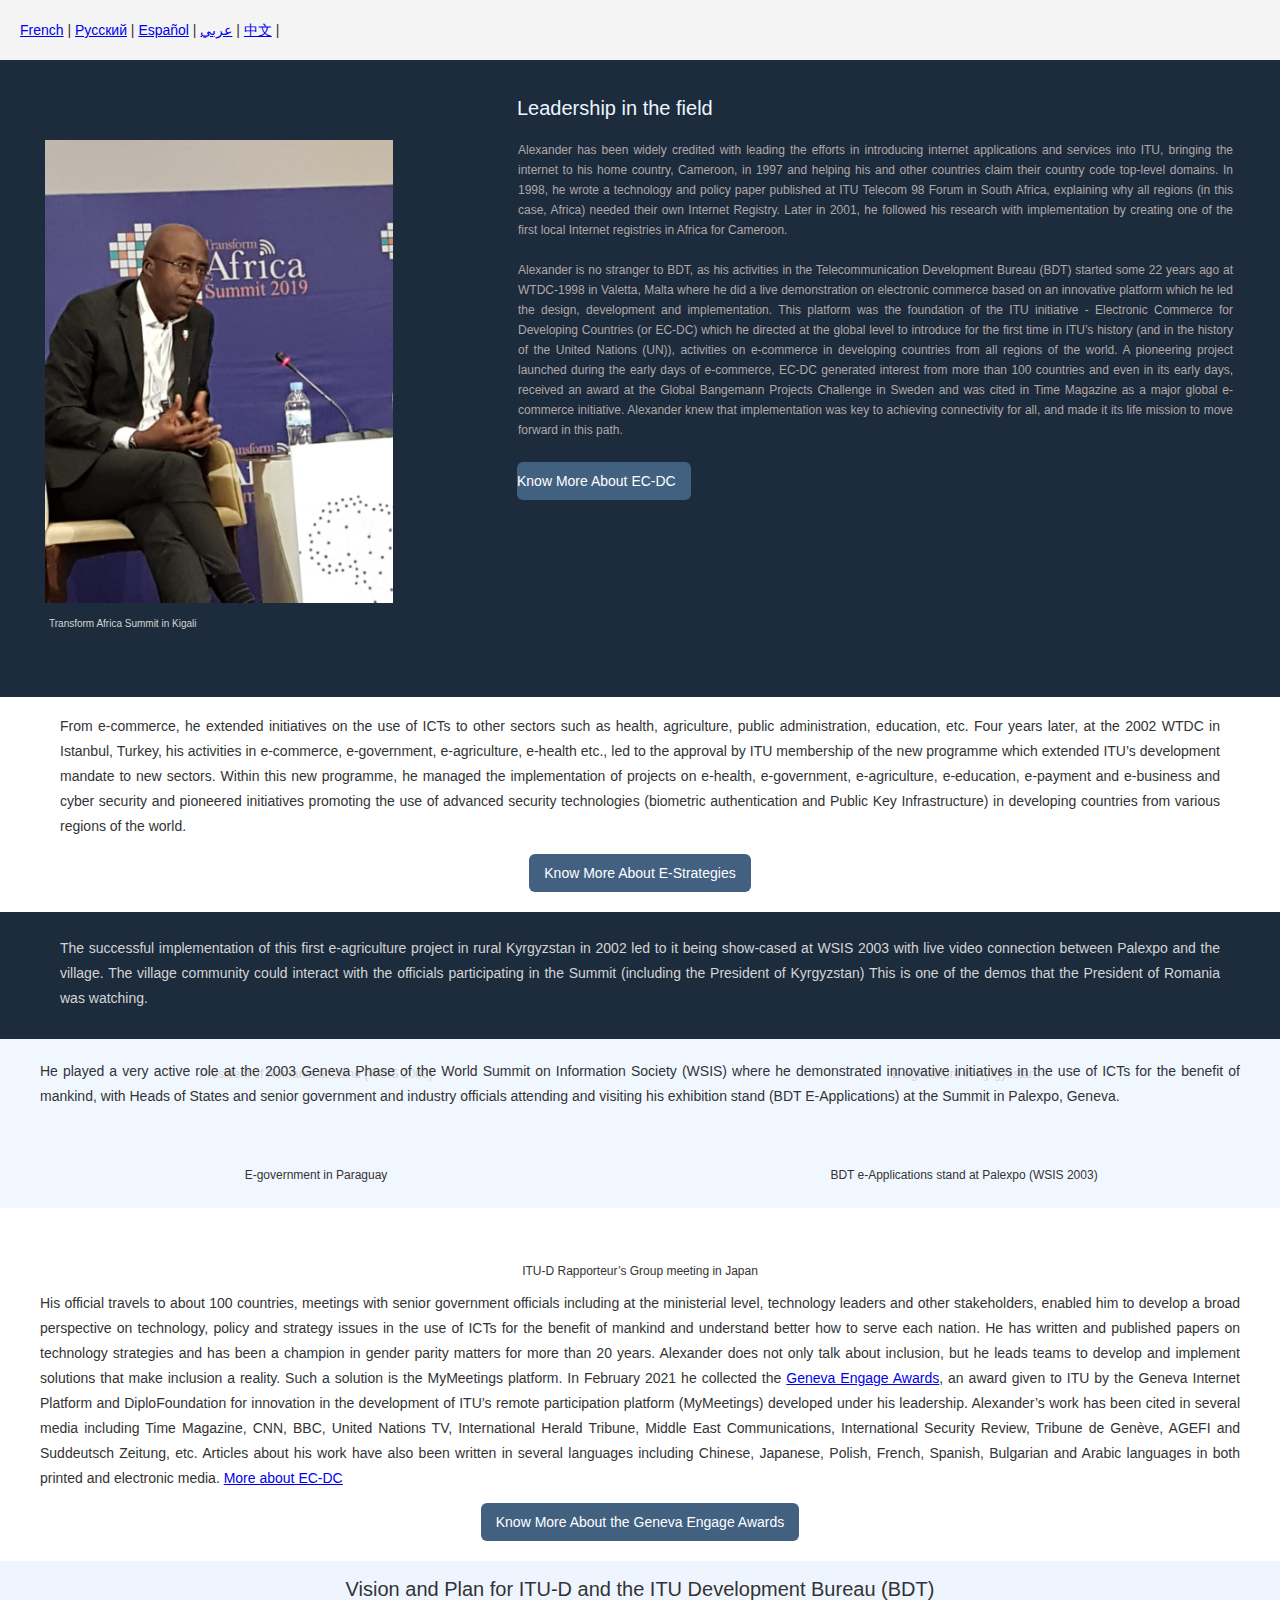
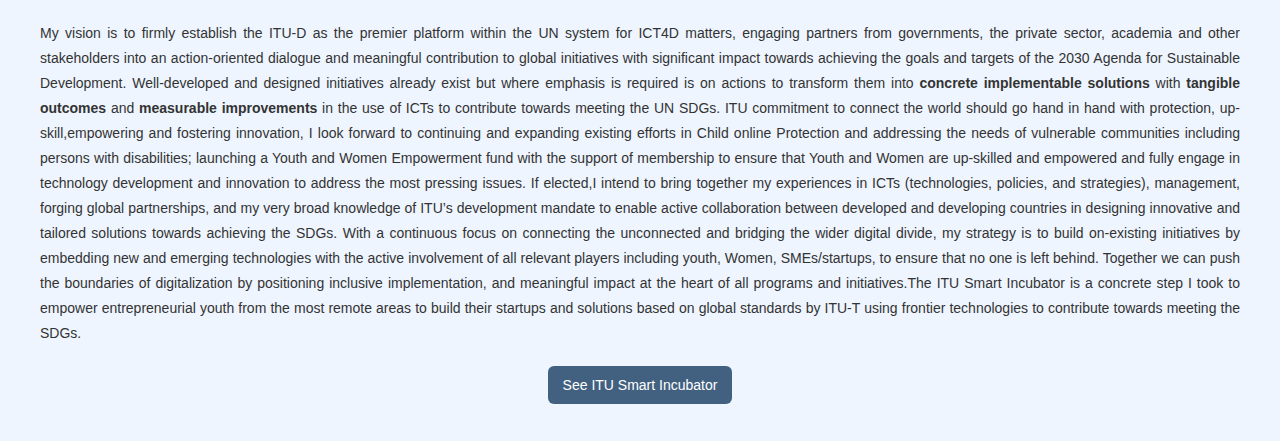
==== commit f21dd86a: "yes" ====
--- a/activities.html
+++ b/activities.html
@@ -29,41 +29,7 @@
         <a href="https://ar.n4bdt.org">عربي</a> |
         <a href="https://ch.n4bdt.org">中文</a> |
     </header>
-    <div class="container text-center">
-        <div class="row align-items-start">
-          <div class="col">
-            One of three columns
-          </div>
-          <div class="col">
-            One of three columns
-          </div>
-          <div class="col">
-            One of three columns
-          </div>
-        </div>
-        <div class="row align-items-center">
-          <div class="col">
-            One of three columns
-          </div>
-          <div class="col">
-            One of three columns
-          </div>
-          <div class="col">
-            One of three columns
-          </div>
-        </div>
-        <div class="row align-items-end">
-          <div class="col">
-            One of three columns
-          </div>
-          <div class="col">
-            One of three columns
-          </div>
-          <div class="col">
-            One of three columns
-          </div>
-        </div>
-      </div>
+    
     <div class="div-block-2" style="margin-top: 0px !important">
         <div class="w-layout-grid grid-2">
             <div>
